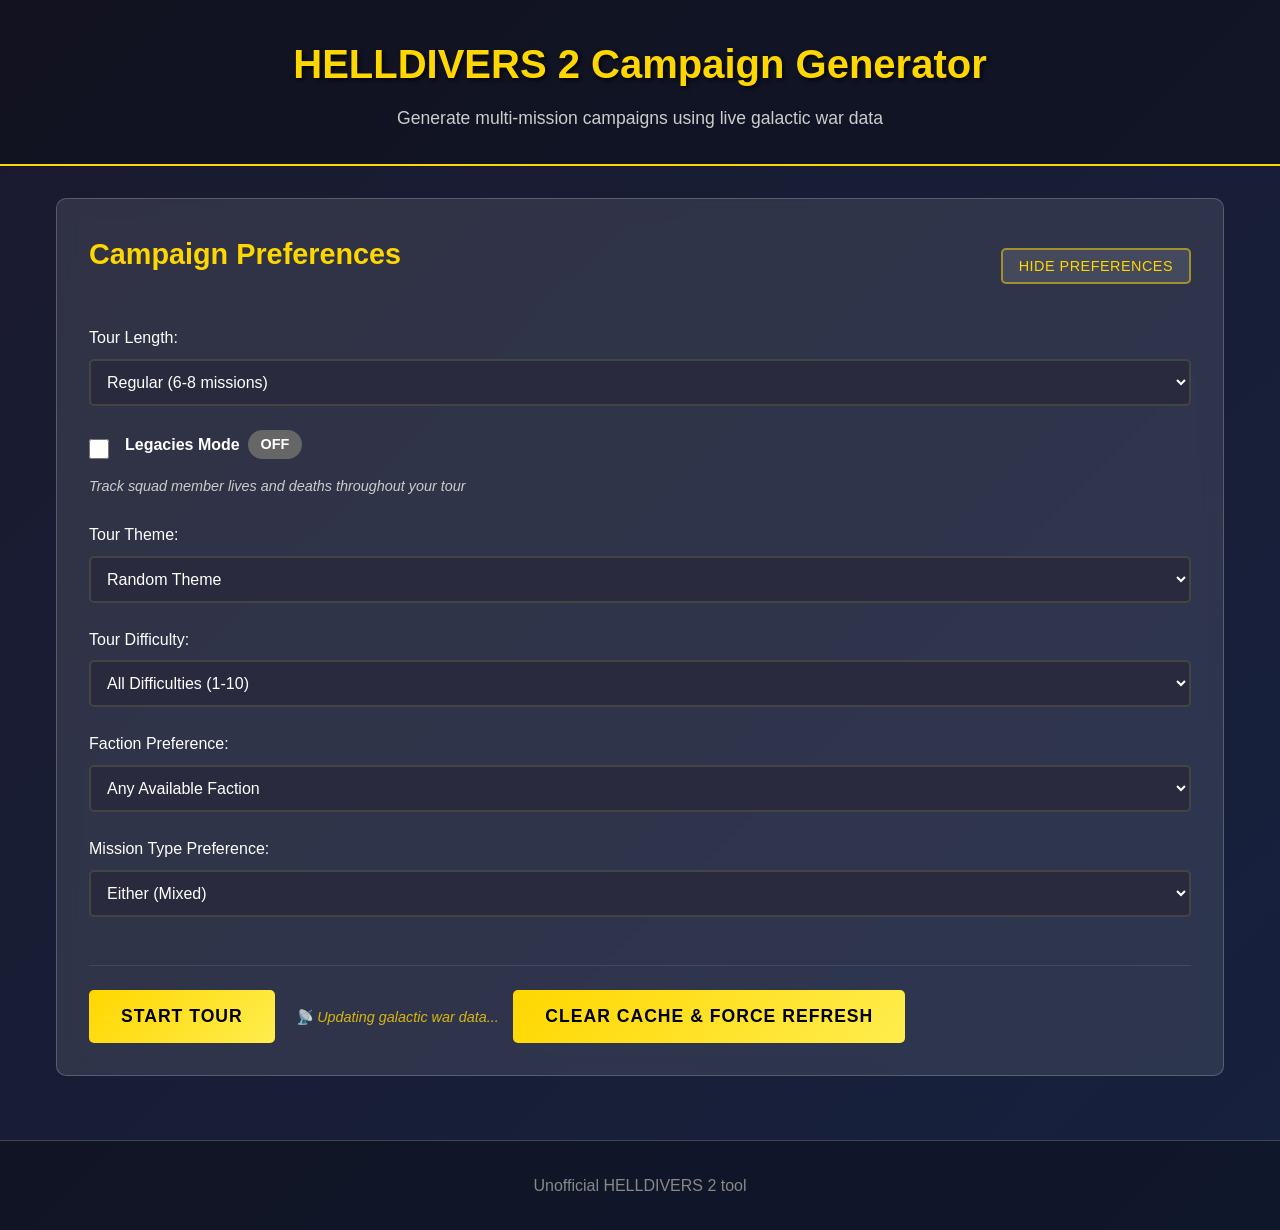
==== index.html @ 513ab427 "chardeath" ====
<!DOCTYPE html>
<html lang="en">
<head>
    <meta charset="UTF-8">
    <meta name="viewport" content="width=device-width, initial-scale=1.0">
    <title>HELLDIVERS 2 Campaign Generator</title>
    <link rel="stylesheet" href="css/styles.css">
</head>
<body>
    <header>
        <h1>HELLDIVERS 2 Campaign Generator</h1>
        <p>Generate multi-mission campaigns using live galactic war data</p>
    </header>

    <main>
        <section class="generator-controls">
            <div class="preferences-header">
                <h2>Campaign Preferences</h2>
                <button id="toggle-preferences" class="toggle-btn" aria-expanded="true">Hide Preferences</button>
            </div>
            
            <div id="preferences-content" class="preferences-content">
            
            <!-- Tour of War Mode - Always Enabled (Hidden) -->
            <div class="preference-group tour-mode-group" style="display: none;">
                <div class="tour-mode-toggle">
                    <input type="checkbox" id="tour-mode-checkbox" checked>
                    <label for="tour-mode-checkbox">
                        <span class="tour-mode-label">Tour of War Mode</span>
                        <span class="tour-mode-status" id="tour-mode-status">ON</span>
                    </label>
                    <button id="tour-mode-activate" class="tour-activate-btn">Activate Tour</button>
                </div>
                <p class="tour-mode-description">Experience guided mission-by-mission progression with briefings</p>
            </div>

            <div class="preference-group" id="campaign-length-group" style="display: none;">
                <label for="campaign-length">Campaign Length:</label>
                <select id="campaign-length">
                    <option value="random">Random (3-7 missions)</option>
                    <option value="1">Single Mission</option>
                    <option value="2">Duo (2 missions)</option>
                    <option value="3">Operation (3 missions)</option>
                    <option value="4">Extended Operation (4 missions)</option>
                    <option value="5">Campaign (5 missions)</option>
                    <option value="6">Major Campaign (6 missions)</option>
                    <option value="7">Epic Campaign (7 missions)</option>
                    <option value="8">Extended Campaign (8 missions)</option>
                    <option value="9">Marathon Campaign (9 missions)</option>
                    <option value="10">Legendary Campaign (10 missions)</option>
                    <option value="custom">Custom Length</option>
                </select>
            </div>

            <!-- Tour Length Selection -->
            <div class="preference-group" id="tour-length-group">
                <label for="tour-length">Tour Length:</label>
                <select id="tour-length">
                    <option value="quick">Quick (2-3 missions)</option>
                    <option value="short">Short (4-5 missions)</option>
                    <option value="regular" selected>Regular (6-8 missions)</option>
                    <option value="long">Long (8-10 missions)</option>
                    <option value="legendary">Legendary (10-12 missions)</option>
                    <option value="custom">Custom Length</option>
                </select>
            </div>

            <div class="preference-group" id="custom-tour-length-group" style="display: none;">
                <label for="custom-tour-length-input">Custom Tour Length (1-50 missions):</label>
                <input type="number" id="custom-tour-length-input" min="1" max="50" value="6">
            </div>

            <!-- Legacies Mode Toggle -->
            <div class="preference-group" id="legacies-mode-group">
                <div class="legacies-mode-toggle">
                    <input type="checkbox" id="legacies-mode-checkbox">
                    <label for="legacies-mode-checkbox">
                        <span class="legacies-mode-label">Legacies Mode</span>
                        <span class="legacies-mode-status" id="legacies-mode-status">OFF</span>
                    </label>
                </div>
                <p class="legacies-mode-description">Track squad member lives and deaths throughout your tour</p>
                
                <!-- Character Mode Toggle (only visible when Legacies Mode is enabled) -->
                <div class="character-mode-toggle" id="character-mode-toggle" style="display: none; margin-top: 15px;">
                    <input type="checkbox" id="character-mode-checkbox">
                    <label for="character-mode-checkbox">
                        <span class="character-mode-label">Character Mode</span>
                        <span class="character-mode-status" id="character-mode-status">OFF</span>
                    </label>
                    <p class="character-mode-description">Track a new character's legacy in this campaign each time they die</p>
                </div>
            </div>

            <!-- Tour Theme Selection -->
            <div class="preference-group" id="tour-theme-group">
                <label for="tour-theme">Tour Theme:</label>
                <select id="tour-theme">
                    <option value="random" selected>Random Theme</option>
                    <option value="single_planet">Single Planet Conquest</option>
                    <option value="sector_campaign">Sector Campaign</option>
                    <option value="faction_focused">Faction Focus</option>
                    <option value="mission_type_themed">Mission Type Focus</option>
                    <option value="biome_specific">Environmental Focus</option>
                    <option value="biome_group_themed">Biome Group Focus</option>
                    <option value="liberation_defense">War Front Operations</option>
                </select>
            </div>

            <!-- Tour Difficulty Selection -->
            <div class="preference-group" id="tour-difficulty-group">
                <label for="tour-difficulty">Tour Difficulty:</label>
                <select id="tour-difficulty">
                    <option value="all" selected>All Difficulties (1-10)</option>
                    <option value="easy">Easy (1-4)</option>
                    <option value="medium">Medium (3-6)</option>
                    <option value="hard">Hard (6-10)</option>
                    <option value="random">Random Setting</option>
                </select>
            </div>

            <!-- Faction Preference Selection -->
            <div class="preference-group" id="tour-faction-preference-group">
                <label for="tour-faction-preference">Faction Preference:</label>
                <select id="tour-faction-preference">
                    <option value="any" selected>Any Available Faction</option>
                    <option value="Terminids">Terminids Only</option>
                    <option value="Automatons">Automatons Only</option>
                    <option value="Illuminate">Illuminate Only</option>
                </select>
            </div>

            <!-- Mission Type Preference Selection -->
            <div class="preference-group" id="tour-mission-type-preference-group">
                <label for="tour-mission-type-preference">Mission Type Preference:</label>
                <select id="tour-mission-type-preference">
                    <option value="either" selected>Either (Mixed)</option>
                    <option value="liberation">Liberation Focus</option>
                    <option value="defense">Defense Focus</option>
                </select>
            </div>

            <!-- Legacies Mode Squad Names -->
            <div class="preference-group" id="squad-names-group" style="display: none;">
                <label>Squad Member Names (up to 4):</label>
                <div class="squad-names-inputs">
                    <input type="text" id="squad-member-1" placeholder="Squad Member 1" maxlength="30">
                    <input type="text" id="squad-member-2" placeholder="Squad Member 2" maxlength="30">
                    <input type="text" id="squad-member-3" placeholder="Squad Member 3" maxlength="30">
                    <input type="text" id="squad-member-4" placeholder="Squad Member 4" maxlength="30">
                </div>
            </div>

            <!-- Legacies Mode Lives Options -->
            <div class="preference-group" id="lives-options-group" style="display: none;">
                <label for="lives-mode">Lives Mode:</label>
                <select id="lives-mode">
                    <option value="default" selected>Default (2 lives per 3 missions)</option>
                    <option value="permadeath">Perma-death (1 life for entire tour)</option>
                    <option value="custom">Customizable</option>
                </select>
                <div class="lives-explanation" id="lives-explanation">
                    Each player can die once per three missions. Every 3 missions, lives replenish (but do not stack).
                </div>
            </div>

            <!-- Custom Lives Settings -->
            <div class="preference-group" id="custom-lives-group" style="display: none;">
                <label for="custom-lives-count">Lives per cycle:</label>
                <input type="number" id="custom-lives-count" min="1" max="10" value="2">
                <label for="custom-mission-cycle">Mission cycle length:</label>
                <input type="number" id="custom-mission-cycle" min="1" max="10" value="3">
                <div class="custom-lives-explanation">
                    Players get <span id="lives-display">2</span> lives every <span id="cycle-display">3</span> missions.
                </div>
            </div>

            <!-- Faction Selection (shown only when faction_focused theme is selected) -->
            <div class="preference-group" id="tour-faction-group" style="display: none;">
                <label for="tour-faction">Enemy Faction:</label>
                <select id="tour-faction">
                    <option value="random">Any Available Faction</option>
                    <option value="Terminids">Terminids</option>
                    <option value="Automatons">Automatons</option>
                    <option value="Illuminate">Illuminate</option>
                </select>
            </div>

            <!-- Planet Selection (shown only when single_planet theme is selected) -->
            <div class="preference-group" id="tour-planet-group" style="display: none;">
                <label for="tour-planet">Specific Planet:</label>
                <select id="tour-planet">
                    <option value="random">Random Available Planet</option>
                    <!-- Planet options will be populated dynamically -->
                </select>
            </div>

            <div class="preference-group" id="custom-length-group" style="display: none;">
                <label for="custom-length-input">Custom Length (1-50 missions):</label>
                <input type="number" id="custom-length-input" min="1" max="50" value="5">
            </div>

            <div class="preference-group" style="display: none;">
                <label for="faction-preference">Enemy Faction:</label>
                <select id="faction-preference">
                    <option value="random">Random</option>
                    <option value="mixed">Mixed Factions</option>
                    <option value="Terminids">Terminids Only</option>
                    <option value="Automatons">Automatons Only</option>
                    <option value="Illuminate">Illuminate Only</option>
                </select>
            </div>

            <div class="preference-group" style="display: none;">
                <label for="difficulty-preference">Difficulty Range:</label>
                <select id="difficulty-preference">
                    <option value="random">Any Difficulty</option>
                    <option value="1-3">Trivial to Challenging (1-3)</option>
                    <option value="4-6">Hard to Extreme (4-6)</option>
                    <option value="7-10">Suicide to Super Helldive (7-10)</option>
                    <option value="fixed">Same Difficulty All Missions</option>
                </select>
            </div>

            <div class="preference-group" style="display: none;">
                <label for="biome-preference">Planet Biomes:</label>
                <select id="biome-preference">
                    <option value="random">Any Biome</option>
                    <option value="varied">Varied Biomes</option>
                    <option value="desert">Desert Worlds</option>
                    <option value="forest">Forest Worlds</option>
                    <option value="ice">Ice Worlds</option>
                    <option value="swamp">Swamp Worlds</option>
                </select>
            </div>

            <div class="preference-group" style="display: none;">
                <label for="mission-type-preference">Mission Type:</label>
                <select id="mission-type-preference">
                    <option value="both">Both Liberation & Defense</option>
                    <option value="liberation">Liberation Only</option>
                    <option value="defense">Defense Only</option>
                </select>
            </div>

            <div class="preference-group" style="display: none;">
                <label for="target-type-preference">Target Type:</label>
                <select id="target-type-preference">
                    <option value="mixed">Planets & Cities</option>
                    <option value="planets">Planets Only</option>
                    <option value="cities">Cities Only</option>
                </select>
            </div>
            </div>

            <div class="campaign-actions">
                <button id="generate-campaign" class="generate-btn" style="display: none;">Generate Campaign</button>
                <button id="start-tour" class="generate-btn">Start Tour</button>
                <div id="background-loading-indicator" class="background-loading-indicator" style="display: none;">
                    <small>📡 Updating galactic war data...</small>
                </div>
                <button id="regenerate-campaign" class="regenerate-btn" style="display: none;">Regenerate Campaign</button>
                <button id="clear-cache" class="retry-btn" onclick="apiService.clearCache()" style="margin-left: 10px;">Clear Cache & Force Refresh</button>
            </div>
        </section>

        <section class="campaign-display" id="campaign-display" style="display: none;">
            <div class="campaign-header">
                <h2 id="campaign-name">Operation: [Campaign Name]</h2>
                <p id="campaign-main-goal">Main Goal: [Campaign objective]</p>
                <div id="campaign-backstory" class="backstory">
                    [Campaign backstory will appear here]
                </div>
            </div>

            <div class="missions-container" id="missions-container">
                <!-- Missions will be dynamically generated here -->
            </div>

            <div class="campaign-footer">
                <p class="small-text">Campaign generated using live HELLDIVERS 2 galactic war data</p>
                <p class="small-text">Planet availability subject to change based on current war status</p>
            </div>
        </section>

        <!-- Tour of War Display -->
        <section class="tour-display" id="tour-display" style="display: none;">
            <!-- Democracy Officer Briefing -->
            <div class="democracy-briefing" id="democracy-briefing" style="display: none;">
                <div class="briefing-header">
                    <h3>Briefing</h3>
                </div>
                <div class="briefing-content" id="briefing-content">
                    [Briefing content will appear here]
                </div>
                <div class="briefing-actions">
                    <button id="acknowledge-briefing" class="generate-btn">Acknowledged, Sir!</button>
                </div>
            </div>

            <!-- Current Mission Display -->
            <div class="current-mission-display" id="current-mission-display">
                <div class="tour-progress">
                    <div class="tour-info">
                        <h2 id="tour-name">Tour of War: [Tour Name]</h2>
                        <div class="progress-indicator">
                            Mission <span id="current-mission-number">1</span> of <span id="total-missions">6</span>
                        </div>
                    </div>
                </div>

                <div class="current-mission-container" id="current-mission-container">
                    <!-- Current mission will be displayed here -->
                </div>

                <div class="tour-actions">
                    <button id="mission-complete" class="progress-btn" style="display: none;">Mission Complete - Progress Tour</button>
                    <button id="mission-failed" class="fail-btn" style="display: none;">Mission Failed</button>
                    <button id="abandon-tour" class="retry-btn">Abandon Tour</button>
                </div>
            </div>

            <!-- Tour Completion Screen -->
            <div class="tour-completion" id="tour-completion" style="display: none;">
                <div class="completion-header">
                    <h2>Tour of War Complete!</h2>
                    <h3 id="completed-tour-name">[Tour Name]</h3>
                </div>
                <div class="completion-content">
                    <p class="completion-message">Your Tour of War is complete, Helldiver. Through multiple campaigns and countless sacrifices, you have proven that Democracy's defenders are truly unstoppable.</p>
                    <div class="completion-stats" id="completion-stats">
                        <!-- Tour stats will be displayed here -->
                    </div>
                    <div class="completion-message-final">
                        <p><strong>Your victories across multiple worlds have demonstrated the true power of Managed Democracy. Each battlefield you conquered brought Freedom to those who had forgotten its meaning.</strong></p>
                        <p><em>"The Ministry of Truth records your achievements for future generations. You have shown that when Democracy calls, her children answer with unwavering resolve."</em></p>
                    </div>
                </div>
                <div class="completion-actions">
                    <button id="start-new-tour" class="generate-btn">Start New Tour</button>
                    <button id="return-to-campaigns" class="retry-btn">Return to Campaign Generator</button>
                </div>
            </div>

            <!-- Tour Failure Screen -->
            <div class="tour-failure" id="tour-failure" style="display: none;">
                <div class="failure-header">
                    <h2>Tour of War Failed</h2>
                    <h3 id="failed-tour-name">[Tour Name]</h3>
                </div>
                <div class="failure-content">
                    <p class="failure-message">Your Tour of War has ended in defeat, Helldiver. The forces of tyranny have prevailed this day, but Democracy's cause endures beyond any single campaign.</p>
                    <div class="failure-stats" id="failure-stats">
                        <!-- Tour failure stats will be displayed here -->
                    </div>
                    <div class="failure-message-final">
                        <p><strong>This setback does not diminish your service to Super Earth. Every battle teaches us something about the nature of our enemies and the price of Freedom.</strong></p>
                        <p><em>"Return to training, Helldiver. Study this defeat, learn from it, and when you are ready, Democracy will call upon you again. The war for Liberty is measured not in days, but in generations."</em></p>
                    </div>
                </div>
                <div class="failure-actions">
                    <button id="retry-tour" class="generate-btn">Retry Tour</button>
                    <button id="return-to-campaigns-failed" class="retry-btn">Return to Campaign Generator</button>
                </div>
            </div>

            <!-- Death Tracking Dialog -->
            <div class="death-tracking-dialog" id="death-tracking-dialog" style="display: none;">
                <div class="dialog-header">
                    <h3>Mission Report: Casualties</h3>
                </div>
                <div class="dialog-content">
                    <p>How many times did each squad member die during this mission?</p>
                    <div class="casualty-checkboxes" id="casualty-checkboxes">
                        <!-- Squad member death counters will be dynamically generated -->
                    </div>
                </div>
                <div class="dialog-actions">
                    <button id="confirm-casualties" class="generate-btn">Confirm</button>
                    <button id="no-casualties" class="retry-btn">No Casualties</button>
                </div>
            </div>

            <!-- Mission Re-roll Confirmation Dialog -->
            <div class="mission-reroll-dialog" id="mission-reroll-dialog" style="display: none;">
                <div class="dialog-header">
                    <h3>Mission Re-roll</h3>
                </div>
                <div class="dialog-content">
                    <p>Use the Mission Re-Roll if the generated mission is not available on the generated planet map for the displayed difficulty.</p>
                </div>
                <div class="dialog-actions">
                    <button id="confirm-reroll" class="generate-btn" onclick="app.handleConfirmReroll()">OK</button>
                    <button id="cancel-reroll" class="retry-btn" onclick="app.handleCancelReroll()">Cancel</button>
                </div>
            </div>

            <!-- Death Note Dialog -->
            <div class="modal-overlay" id="death-note-modal" style="display: none;">
                <div class="modal-dialog death-note-dialog">
                    <div class="dialog-header">
                        <h3>Helldiver KIA - Death Note</h3>
                    </div>
                    <div class="dialog-content">
                        <p><strong id="death-note-player-name">[Player Name]</strong> has been marked as KIA.</p>
                        <p>Add a note about their death:</p>
                        <textarea id="death-note-input" placeholder="Cause of Death?" maxlength="500" rows="4"></textarea>
                        <div class="death-note-character-count">
                            <span id="death-note-count">0</span>/500 characters
                        </div>
                    </div>
                    <div class="dialog-actions">
                        <button id="death-note-ok" class="generate-btn">OK</button>
                    </div>
                </div>
            </div>

            <!-- Character Replacement Dialog (Character Mode) -->
            <div class="modal-overlay" id="character-replacement-modal" style="display: none;">
                <div class="modal-dialog character-replacement-dialog">
                    <div class="dialog-header">
                        <h3>Character KIA - New Character</h3>
                    </div>
                    <div class="dialog-content">
                        <p id="character-replacement-message">[Character replacement message will be generated dynamically]</p>
                        
                        <div class="death-note-section">
                            <p>Add a note about their final moments:</p>
                            <textarea id="character-replacement-death-note" placeholder="Cause of death or final moments..." maxlength="500" rows="3"></textarea>
                            <div class="character-death-note-count">
                                <span id="character-replacement-death-count">0</span>/500 characters
                            </div>
                        </div>
                        
                        <!-- Additional Characters Section (shown when multiple characters died) -->
                        <div class="additional-characters-section" id="additional-characters-section" style="display: none;">
                            <p>Additional characters that were KIA this mission:</p>
                            <div id="additional-character-inputs">
                                <!-- Additional character name inputs will be dynamically generated -->
                            </div>
                        </div>
                        
                        <div class="new-character-section">
                            <p>Enter your new character's name:</p>
                            <input type="text" id="character-replacement-input" placeholder="New character name" maxlength="30">
                            <div class="character-replacement-note">
                                <p>Your new character will start with full lives.</p>
                            </div>
                        </div>
                    </div>
                    <div class="dialog-actions">
                        <button id="character-replacement-ok" class="generate-btn">Continue with New Character</button>
                    </div>
                </div>
            </div>

            <!-- Legacies Completion Screen -->
            <div class="legacies-completion" id="legacies-completion" style="display: none;">
                <div class="completion-header">
                    <h2>Tour of War Complete!</h2>
                    <h3 id="legacies-completed-tour-name">[Tour Name]</h3>
                </div>
                <div class="completion-content">
                    <p class="completion-message">Your Tour of War is complete, Helldiver. Through multiple campaigns and countless sacrifices, you have proven that Democracy's defenders are truly unstoppable.</p>
                    
                    <div class="completion-stats" id="legacies-completion-stats">
                        <!-- Tour stats will be displayed here -->
                    </div>

                    <div class="survivors-section">
                        <h4>Surviving Helldivers</h4>
                        <div class="survivors-list" id="survivors-list">
                            <!-- Living squad members will be listed here -->
                        </div>
                    </div>

                    <div class="kia-section" id="kia-section" style="display: none;">
                        <h4>Helldivers KIA - Replaced by Reinforcements</h4>
                        <div class="kia-list" id="kia-list">
                            <!-- Dead squad members will be listed here -->
                        </div>
                    </div>
                    
                    <div class="completion-message-final">
                        <p><strong>Your victories across multiple worlds have demonstrated the true power of Managed Democracy. Each battlefield you conquered brought Freedom to those who had forgotten its meaning.</strong></p>
                        <p><em>"The Ministry of Truth records your achievements for future generations. You have shown that when Democracy calls, her children answer with unwavering resolve."</em></p>
                    </div>
                </div>
                <div class="completion-actions">
                    <button id="start-new-legacies-tour" class="generate-btn">Start New Tour</button>
                    <button id="return-to-campaigns-legacies" class="retry-btn">Return to Campaign Generator</button>
                </div>
            </div>
        </section>

        <section class="loading" id="loading" style="display: none;">
            <div class="loading-spinner"></div>
            <p>Fetching live galactic war data...</p>
        </section>

        <section class="error" id="error" style="display: none;">
            <h3>Error</h3>
            <p id="error-message">Failed to generate campaign. Please try again.</p>
            <button id="retry-btn" class="retry-btn">Retry</button>
        </section>
    </main>

    <footer>
        <p>Unofficial HELLDIVERS 2 tool</p>
    </footer>

    <script src="data/mission-types.js"></script>
    <script src="data/city-mappings.js"></script>
    <!-- Uncomment when you've filled in real mission data -->
    <!-- <script src="data/real-mission-types-template.js"></script> -->
    <script src="js/api-service.js"></script>
    <script src="js/mission-generator.js"></script>
    <script src="js/narrative-generator.js"></script>
    <script src="js/campaign-generator.js"></script>
    <script src="js/app.js"></script>
    <script>
        // Override methods to maintain always-on tour mode
        document.addEventListener('DOMContentLoaded', () => {
            // Force tour mode to be enabled from the start
            if (window.app) {
                // Set tour mode to true initially
                app.tourMode = true;
                
                // Override the handleReturnToCampaigns method to maintain always-on tour mode
                const originalReturnToCampaigns = app.handleReturnToCampaigns;
                app.handleReturnToCampaigns = function() {
                    this.currentTour = null;
                    // DO NOT disable tour mode - keep it always on
                    
                    // Keep tour mode checkbox checked and maintain state
                    const tourCheckbox = document.getElementById('tour-mode-checkbox');
                    if (tourCheckbox) {
                        tourCheckbox.checked = true;
                    }
                    
                    // Hide tour display screens
                    document.getElementById('tour-display').style.display = 'none';
                    document.getElementById('democracy-briefing').style.display = 'none';
                    document.getElementById('tour-completion').style.display = 'none';
                    document.getElementById('tour-failure').style.display = 'none';
                    
                    // Show campaign display if it was visible
                    const campaignDisplay = document.getElementById('campaign-display');
                    if (campaignDisplay && campaignDisplay.style.display === 'block') {
                        campaignDisplay.style.display = 'block';
                    }
                };
                
                // Override handleTourModeToggle to prevent disabling
                const originalTourModeToggle = app.handleTourModeToggle;
                app.handleTourModeToggle = function(event) {
                    // Force the checkbox to stay checked
                    event.target.checked = true;
                    this.tourMode = true;
                    
                    // Call original function but ensure tour mode stays on
                    originalTourModeToggle.call(this, event);
                    
                    // Force tour mode back to true after original function
                    this.tourMode = true;
                };
            }
        });
    </script>
</body>
</html>
---- css/styles.css ----
* {
    margin: 0;
    padding: 0;
    box-sizing: border-box;
}

body {
    font-family: 'Segoe UI', Tahoma, Geneva, Verdana, sans-serif;
    background: linear-gradient(135deg, #1a1a2e, #16213e);
    color: #ffffff;
    min-height: 100vh;
    line-height: 1.6;
}

header {
    text-align: center;
    padding: 2rem 1rem;
    background: rgba(0, 0, 0, 0.3);
    border-bottom: 2px solid #ffd700;
}

header h1 {
    font-size: 2.5rem;
    color: #ffd700;
    text-shadow: 2px 2px 4px rgba(0, 0, 0, 0.8);
    margin-bottom: 0.5rem;
}

header p {
    color: #cccccc;
    font-size: 1.1rem;
}

main {
    max-width: 1200px;
    margin: 0 auto;
    padding: 2rem 1rem;
}

.generator-controls {
    background: rgba(255, 255, 255, 0.1);
    border-radius: 10px;
    padding: 2rem;
    margin-bottom: 2rem;
    backdrop-filter: blur(10px);
    border: 1px solid rgba(255, 255, 255, 0.2);
}

.generator-controls h2 {
    color: #ffd700;
    margin-bottom: 1.5rem;
    font-size: 1.8rem;
}

.preference-group {
    margin-bottom: 1.5rem;
}

.preference-group label {
    display: block;
    margin-bottom: 0.5rem;
    color: #ffffff;
    font-weight: 500;
}

.preference-group select, .preference-group input {
    width: 100%;
    padding: 0.75rem;
    border: 2px solid #444;
    border-radius: 5px;
    background: #2a2a3e;
    color: #ffffff;
    font-size: 1rem;
    transition: border-color 0.3s ease;
}

.preference-group select:focus, .preference-group input:focus {
    outline: none;
    border-color: #ffd700;
}

.generate-btn, .regenerate-btn, .retry-btn {
    background: linear-gradient(135deg, #ffd700, #ffed4e);
    color: #000;
    border: none;
    padding: 1rem 2rem;
    font-size: 1.1rem;
    font-weight: bold;
    border-radius: 5px;
    cursor: pointer;
    transition: all 0.3s ease;
    text-transform: uppercase;
    letter-spacing: 1px;
}

.generate-btn:hover, .regenerate-btn:hover, .retry-btn:hover {
    background: linear-gradient(135deg, #ffed4e, #ffd700);
    transform: translateY(-2px);
    box-shadow: 0 4px 8px rgba(255, 215, 0, 0.3);
}

.campaign-display {
    background: rgba(255, 255, 255, 0.05);
    border-radius: 10px;
    padding: 2rem;
    border: 1px solid rgba(255, 255, 255, 0.1);
}

.campaign-header {
    text-align: center;
    margin-bottom: 2rem;
    padding-bottom: 1.5rem;
    border-bottom: 2px solid rgba(255, 215, 0, 0.3);
}

.campaign-header h2 {
    color: #ffd700;
    font-size: 2.2rem;
    margin-bottom: 1rem;
    text-shadow: 2px 2px 4px rgba(0, 0, 0, 0.8);
}

.campaign-header p {
    color: #cccccc;
    font-size: 1.2rem;
    margin-bottom: 1rem;
}

.backstory {
    background: rgba(0, 0, 0, 0.3);
    padding: 1.5rem;
    border-radius: 8px;
    border-left: 4px solid #ffd700;
    font-style: italic;
    line-height: 1.8;
}

.missions-container {
    display: grid;
    gap: 1.5rem;
    margin-bottom: 2rem;
}

.mission-card {
    background: rgba(255, 255, 255, 0.08);
    border-radius: 8px;
    padding: 1.5rem;
    border: 1px solid rgba(255, 255, 255, 0.1);
    transition: transform 0.3s ease;
}

.mission-card:hover {
    transform: translateY(-2px);
    border-color: rgba(255, 215, 0, 0.5);
}

.mission-header {
    display: flex;
    justify-content: space-between;
    align-items: center;
    margin-bottom: 1rem;
}

.mission-number {
    background: #ffd700;
    color: #000;
    width: 40px;
    height: 40px;
    border-radius: 50%;
    display: flex;
    align-items: center;
    justify-content: center;
    font-weight: bold;
    font-size: 1.2rem;
}

.mission-title {
    flex: 1;
    margin-left: 1rem;
}

.mission-title h3 {
    color: #ffd700;
    font-size: 1.4rem;
    margin-bottom: 0.25rem;
}

.mission-title p {
    color: #cccccc;
    font-size: 0.9rem;
}

.mission-difficulty {
    background: rgba(255, 0, 0, 0.2);
    border: 1px solid #ff4444;
    padding: 0.5rem 1rem;
    border-radius: 20px;
    color: #ff6666;
    font-weight: bold;
    font-size: 0.9rem;
}

.mission-details {
    display: grid;
    grid-template-columns: repeat(auto-fit, minmax(200px, 1fr));
    gap: 1rem;
    margin-bottom: 1rem;
}

.detail-item {
    background: rgba(0, 0, 0, 0.3);
    padding: 0.75rem;
    border-radius: 5px;
    border-left: 3px solid #ffd700;
}

.detail-label {
    color: #ffd700;
    font-size: 0.9rem;
    font-weight: bold;
    margin-bottom: 0.25rem;
    text-transform: uppercase;
}

.detail-value {
    color: #ffffff;
    font-size: 1rem;
}

.mission-objectives {
    background: rgba(0, 0, 0, 0.2);
    padding: 1rem;
    border-radius: 5px;
    border: 1px solid rgba(255, 215, 0, 0.3);
}

.mission-objectives h4 {
    color: #ffd700;
    margin-bottom: 0.5rem;
    font-size: 1.1rem;
}

.mission-objectives ul {
    list-style: none;
    padding-left: 0;
}

.mission-objectives li {
    color: #cccccc;
    margin-bottom: 0.25rem;
    padding-left: 1rem;
    position: relative;
}

.mission-objectives li:before {
    content: "→";
    color: #ffd700;
    position: absolute;
    left: 0;
}

.mission-modifier {
    background: rgba(255, 165, 0, 0.15);
    border: 1px solid rgba(255, 165, 0, 0.4);
    border-radius: 5px;
    padding: 0.75rem;
    margin-top: 0.5rem;
    color: #ffffff;
}

.mission-modifier strong {
    color: #ffa500;
}

.campaign-footer {
    text-align: center;
    padding-top: 1.5rem;
    border-top: 1px solid rgba(255, 255, 255, 0.2);
}

.small-text {
    color: #888;
    font-size: 0.85rem;
    margin-bottom: 0.25rem;
}

.loading, .error {
    text-align: center;
    padding: 3rem 2rem;
    background: rgba(255, 255, 255, 0.1);
    border-radius: 10px;
    backdrop-filter: blur(10px);
}

.loading-spinner {
    width: 50px;
    height: 50px;
    border: 4px solid rgba(255, 215, 0, 0.3);
    border-top: 4px solid #ffd700;
    border-radius: 50%;
    animation: spin 1s linear infinite;
    margin: 0 auto 1rem;
}

@keyframes spin {
    0% { transform: rotate(0deg); }
    100% { transform: rotate(360deg); }
}

.error h3 {
    color: #ff4444;
    margin-bottom: 1rem;
}

.error p {
    color: #cccccc;
    margin-bottom: 1.5rem;
}

footer {
    text-align: center;
    padding: 2rem 1rem;
    background: rgba(0, 0, 0, 0.3);
    border-top: 1px solid rgba(255, 255, 255, 0.2);
    color: #888;
}

@media (max-width: 768px) {
    /* Header improvements */
    header {
        padding: 1.5rem 1rem;
    }
    
    header h1 {
        font-size: 2rem;
        margin-bottom: 0.75rem;
    }
    
    header p {
        font-size: 1rem;
    }
    
    /* Main container with better mobile spacing */
    main {
        padding: 1.5rem 1rem;
    }
    
    /* Generator controls with better mobile padding */
    .generator-controls, .campaign-display, .tour-display {
        padding: 1.5rem;
        margin-bottom: 1.5rem;
    }
    
    /* Preference groups with better mobile spacing */
    .preference-group {
        margin-bottom: 2rem;
    }
    
    .preference-group label {
        margin-bottom: 0.75rem;
        font-size: 1rem;
    }
    
    /* Form elements with mobile-friendly sizing */
    .preference-group select, .preference-group input {
        padding: 1rem;
        font-size: 1rem;
        min-height: 48px; /* Touch-friendly target size */
    }
    
    /* Button improvements for mobile */
    .generate-btn, .regenerate-btn, .retry-btn, .progress-btn, .fail-btn {
        padding: 1rem 1.5rem;
        font-size: 1rem;
        min-height: 48px;
        width: 100%;
        margin-bottom: 0.75rem;
    }
    
    .toggle-btn {
        padding: 0.75rem 1rem;
        font-size: 0.9rem;
        min-height: 44px;
    }
    
    /* Campaign actions layout */
    .campaign-actions {
        margin-top: 2rem;
        padding-top: 2rem;
    }
    
    /* Tour actions mobile layout */
    .tour-actions {
        flex-direction: column;
        gap: 0.75rem;
        margin-top: 2rem;
    }
    
    .completion-actions, .failure-actions {
        flex-direction: column;
        gap: 0.75rem;
        margin-top: 2rem;
    }
    
    /* Mission card improvements */
    .mission-card {
        padding: 1.5rem;
        margin-bottom: 1.5rem;
    }
    
    .mission-header {
        flex-direction: column;
        text-align: center;
        gap: 1.25rem;
    }
    
    .mission-title {
        margin-left: 0;
    }
    
    .mission-title h3 {
        font-size: 1.3rem;
        margin-bottom: 0.5rem;
    }
    
    .mission-details {
        grid-template-columns: 1fr;
        gap: 1.25rem;
    }
    
    .detail-item {
        padding: 1rem;
    }
    
    .mission-objectives {
        padding: 1.25rem;
        margin-top: 1rem;
    }
    
    /* Squad names input grid for mobile */
    .squad-names-inputs {
        grid-template-columns: 1fr;
        gap: 0.75rem;
    }
    
    .squad-names-inputs input {
        padding: 0.75rem;
        font-size: 1rem;
        min-height: 48px;
    }
    
    /* Dialog improvements for mobile */
    .death-tracking-dialog {
        padding: 1.5rem;
        width: 95%;
        max-width: none;
    }
    
    .dialog-actions {
        flex-direction: column;
        gap: 0.75rem;
    }
    
    .dialog-actions button {
        width: 100%;
        min-height: 48px;
    }
    
    /* Casualty checkboxes mobile layout */
    .casualty-checkbox, .casualty-counter {
        padding: 0.75rem;
        margin-bottom: 0.5rem;
    }
    
    .casualty-checkbox input[type="checkbox"] {
        width: 20px;
        height: 20px;
    }
    
    /* Death counter mobile adjustments */
    .death-counter-btn {
        width: 28px;
        height: 28px;
        font-size: 14px;
    }
    
    .death-counter-input {
        width: 50px;
        height: 28px;
        font-size: 12px;
    }
    
    /* Completion screens mobile improvements */
    .tour-completion, .tour-failure, .legacies-completion {
        padding: 2rem 1.5rem;
    }
    
    .completion-header h2, .failure-header h2 {
        font-size: 2rem;
        margin-bottom: 1rem;
    }
    
    .completion-header h3, .failure-header h3 {
        font-size: 1.5rem;
        margin-bottom: 1.5rem;
    }
    
    /* Briefing improvements */
    .democracy-briefing {
        padding: 1.5rem;
    }
    
    .briefing-content {
        padding: 1.25rem;
        font-size: 1rem;
        line-height: 1.7;
    }
    
    /* Tour progress mobile layout */
    .tour-progress {
        flex-direction: column;
        gap: 1rem;
        text-align: center;
        margin-bottom: 1.5rem;
    }
    
    .tour-info h2 {
        font-size: 1.8rem;
        margin-bottom: 0.5rem;
    }
    
    .progress-indicator {
        font-size: 1.1rem;
    }
}

/* Additional improvements for smaller mobile screens */
@media (max-width: 480px) {
    /* Even more generous spacing for small phones */
    .generator-controls, .campaign-display, .tour-display {
        padding: 1rem;
    }
    
    main {
        padding: 1rem 0.75rem;
    }
    
    header {
        padding: 1rem 0.75rem;
    }
    
    header h1 {
        font-size: 1.75rem;
    }
    
    /* Smaller buttons for very small screens but still touch-friendly */
    .generate-btn, .regenerate-btn, .retry-btn, .progress-btn, .fail-btn {
        padding: 0.875rem 1.25rem;
        font-size: 0.95rem;
    }
    
    /* Mission cards more compact */
    .mission-card {
        padding: 1.25rem;
    }
    
    .mission-objectives {
        padding: 1rem;
    }
    
    /* Dialog adjustments */
    .death-tracking-dialog {
        padding: 1.25rem;
        width: 97%;
    }
}

/* Tablet landscape and larger mobile improvements */
@media (min-width: 769px) and (max-width: 1024px) {
    /* Tablet-specific optimizations */
    .generator-controls, .campaign-display, .tour-display {
        padding: 2rem;
    }
    
    .mission-details {
        grid-template-columns: repeat(2, 1fr);
        gap: 1.5rem;
    }
    
    .squad-names-inputs {
        grid-template-columns: repeat(2, 1fr);
        gap: 1rem;
    }
    
    /* Action buttons can be side by side on tablets */
    .tour-actions, .completion-actions, .failure-actions {
        flex-direction: row;
        flex-wrap: wrap;
        gap: 1rem;
    }
    
    .tour-actions button, .completion-actions button, .failure-actions button {
        flex: 1;
        min-width: 200px;
        width: auto;
    }
}

/* Defense and Liberation badges */
.defense-badge {
    background: linear-gradient(135deg, #1565c0, #0d47a1);
    color: white;
    padding: 0.25rem 0.75rem;
    border-radius: 15px;
    font-size: 0.8rem;
    font-weight: bold;
    text-transform: uppercase;
    display: inline-block;
    margin-left: 0.5rem;
    border: 1px solid #1976d2;
    box-shadow: 0 2px 4px rgba(0, 0, 0, 0.3);
}

.liberation-badge {
    background: linear-gradient(135deg, #d32f2f, #b71c1c);
    color: white;
    padding: 0.25rem 0.75rem;
    border-radius: 15px;
    font-size: 0.8rem;
    font-weight: bold;
    text-transform: uppercase;
    display: inline-block;
    margin-left: 0.5rem;
    border: 1px solid #f44336;
    box-shadow: 0 2px 4px rgba(0, 0, 0, 0.3);
}

/* Preferences toggle functionality */
.preferences-header {
    display: flex;
    justify-content: space-between;
    align-items: center;
    margin-bottom: 1.5rem;
}

.toggle-btn {
    background: rgba(255, 255, 255, 0.1);
    border: 2px solid rgba(255, 215, 0, 0.5);
    color: #ffd700;
    padding: 0.5rem 1rem;
    border-radius: 5px;
    cursor: pointer;
    font-size: 0.9rem;
    font-weight: 500;
    transition: all 0.3s ease;
    text-transform: uppercase;
    letter-spacing: 0.5px;
}

.toggle-btn:hover {
    background: rgba(255, 215, 0, 0.1);
    border-color: #ffd700;
    transform: translateY(-1px);
}

.preferences-content {
    transition: all 0.3s ease;
    overflow: hidden;
}

.preferences-content.collapsed {
    max-height: 0;
    opacity: 0;
    margin-bottom: 0;
}

.campaign-actions {
    margin-top: 1.5rem;
    padding-top: 1.5rem;
    border-top: 1px solid rgba(255, 255, 255, 0.1);
}

.background-loading-indicator {
    display: inline-block;
    margin-left: 1rem;
    color: #ffd700;
    font-style: italic;
    opacity: 0.8;
}

.background-loading-indicator small {
    font-size: 0.9rem;
}

/* Tour of War Mode Styles */
.tour-mode-group {
    border: 2px solid #ffd700;
    border-radius: 8px;
    padding: 1rem;
    margin-bottom: 1rem;
    background: rgba(255, 215, 0, 0.1);
}

.tour-mode-toggle {
    display: flex;
    align-items: center;
    gap: 1rem;
    margin-bottom: 0.5rem;
}

.tour-mode-toggle input[type="checkbox"] {
    width: 20px;
    height: 20px;
    accent-color: #ffd700;
}

.tour-mode-toggle label {
    display: flex;
    align-items: center;
    gap: 0.5rem;
    cursor: pointer;
    font-weight: bold;
}

.tour-mode-status {
    padding: 0.2rem 0.8rem;
    border-radius: 20px;
    font-size: 0.9rem;
    font-weight: bold;
    background: #666;
    color: white;
    transition: all 0.3s ease;
}

.tour-mode-status.active {
    background: #4CAF50;
    color: white;
}

.tour-activate-btn {
    background: #ff6b35;
    color: white;
    border: none;
    padding: 0.5rem 1rem;
    border-radius: 5px;
    cursor: pointer;
    font-weight: bold;
    transition: all 0.3s ease;
}

.tour-activate-btn:hover {
    background: #e55530;
}

.tour-mode-description {
    color: #cccccc;
    font-size: 0.9rem;
    font-style: italic;
    margin-top: 0.5rem;
}

/* Legacies Mode Styles */
.legacies-mode-toggle {
    display: flex;
    align-items: center;
    gap: 1rem;
    margin-bottom: 0.5rem;
}

.legacies-mode-toggle input[type="checkbox"] {
    width: 20px;
    height: 20px;
    accent-color: #ff6b6b;
}

.legacies-mode-toggle label {
    display: flex;
    align-items: center;
    gap: 0.5rem;
    cursor: pointer;
    font-weight: bold;
}

.legacies-mode-status {
    padding: 0.2rem 0.8rem;
    border-radius: 20px;
    font-size: 0.9rem;
    font-weight: bold;
    background: #666;
    color: white;
}

.legacies-mode-status.active {
    background: #ff6b6b;
    color: white;
}

.legacies-mode-description {
    color: #cccccc;
    font-size: 0.9rem;
    font-style: italic;
    margin-top: 0.5rem;
}

/* Character Mode Styles */
.character-mode-toggle {
    display: flex;
    align-items: center;
    gap: 1rem;
    margin-bottom: 0.5rem;
}

.character-mode-toggle input[type="checkbox"] {
    width: 20px;
    height: 20px;
    accent-color: #4CAF50;
}

.character-mode-toggle label {
    display: flex;
    align-items: center;
    gap: 0.5rem;
    cursor: pointer;
    font-weight: bold;
}

.character-mode-status {
    padding: 0.2rem 0.8rem;
    border-radius: 20px;
    font-size: 0.9rem;
    font-weight: bold;
    background: #666;
    color: white;
}

.character-mode-status.active {
    background: #4CAF50;
    color: white;
}

.character-mode-description {
    color: #cccccc;
    font-size: 0.9rem;
    font-style: italic;
    margin-top: 0.5rem;
}

.squad-names-inputs {
    display: grid;
    grid-template-columns: 1fr 1fr;
    gap: 0.5rem;
    margin-top: 0.5rem;
}

.squad-names-inputs input {
    padding: 0.5rem;
    border: 2px solid #444;
    border-radius: 5px;
    background: rgba(0, 0, 0, 0.3);
    color: #ffffff;
    font-size: 0.9rem;
}

.squad-names-inputs input:focus {
    outline: none;
    border-color: #ff6b6b;
    background: rgba(255, 107, 107, 0.1);
}

.lives-explanation, .custom-lives-explanation {
    color: #cccccc;
    font-size: 0.9rem;
    font-style: italic;
    margin-top: 0.5rem;
    padding: 0.5rem;
    background: rgba(0, 0, 0, 0.2);
    border-radius: 5px;
    border-left: 3px solid #ff6b6b;
}

.custom-lives-explanation span {
    color: #ff6b6b;
    font-weight: bold;
}

/* Death Tracking Dialog */
.death-tracking-dialog {
    position: fixed;
    top: 50%;
    left: 50%;
    transform: translate(-50%, -50%);
    background: linear-gradient(135deg, #1a1a2e, #16213e);
    border: 2px solid #ff6b6b;
    border-radius: 10px;
    padding: 2rem;
    max-width: 500px;
    width: 90%;
    z-index: 1000;
    box-shadow: 0 10px 30px rgba(0, 0, 0, 0.8);
}

.death-tracking-dialog::before,
.mission-reroll-dialog::before {
    content: '';
    position: fixed;
    top: 0;
    left: 0;
    right: 0;
    bottom: 0;
    background: rgba(0, 0, 0, 0.7);
    z-index: -1;
}

.mission-reroll-dialog {
    position: fixed;
    top: 50%;
    left: 50%;
    transform: translate(-50%, -50%);
    background: linear-gradient(135deg, #1a1a2e, #16213e);
    border: 2px solid #ffd700;
    border-radius: 10px;
    padding: 2rem;
    max-width: 500px;
    width: 90%;
    z-index: 1000;
    box-shadow: 0 10px 30px rgba(0, 0, 0, 0.8);
}

/* Death Note Modal */
.modal-overlay {
    position: fixed;
    top: 0;
    left: 0;
    right: 0;
    bottom: 0;
    background: rgba(0, 0, 0, 0.8);
    display: flex;
    align-items: center;
    justify-content: center;
    z-index: 1000;
}

.modal-dialog {
    background: linear-gradient(135deg, #1a1a2e, #16213e);
    border: 2px solid #ff6b6b;
    border-radius: 10px;
    padding: 2rem;
    max-width: 500px;
    width: 90%;
    box-shadow: 0 10px 30px rgba(0, 0, 0, 0.8);
}

.death-note-dialog .dialog-header h3 {
    color: #ff6b6b;
    text-align: center;
    margin-bottom: 1rem;
    font-size: 1.5rem;
}

.death-note-dialog .dialog-content p {
    text-align: center;
    margin-bottom: 1rem;
    color: #cccccc;
}

.death-note-dialog textarea {
    width: 100%;
    min-height: 100px;
    padding: 0.75rem;
    border: 1px solid #444;
    border-radius: 5px;
    background: rgba(255, 255, 255, 0.1);
    color: #ffffff;
    font-family: inherit;
    font-size: 0.9rem;
    resize: vertical;
    margin-bottom: 0.5rem;
}

.death-note-dialog textarea:focus {
    outline: none;
    border-color: #ff6b6b;
}

.death-note-character-count {
    text-align: right;
    font-size: 0.8rem;
    color: #888;
    margin-bottom: 1.5rem;
}

.death-note-dialog .dialog-actions {
    display: flex;
    justify-content: center;
}

/* Character Replacement Dialog Styles */
.character-replacement-dialog .dialog-header h3 {
    color: #4CAF50;
    text-align: center;
    margin-bottom: 1rem;
    font-size: 1.5rem;
}

.character-replacement-dialog .dialog-content p {
    text-align: center;
    margin-bottom: 1rem;
    color: #cccccc;
}

.character-replacement-dialog input {
    width: 100%;
    padding: 0.75rem;
    border: 1px solid #4CAF50;
    border-radius: 5px;
    background: rgba(255, 255, 255, 0.1);
    color: #ffffff;
    font-family: inherit;
    font-size: 1rem;
    margin-bottom: 1rem;
    text-align: center;
}

.character-replacement-dialog input:focus {
    outline: none;
    border-color: #66BB6A;
    box-shadow: 0 0 5px rgba(76, 175, 80, 0.3);
}

.character-replacement-note {
    background: rgba(76, 175, 80, 0.1);
    border: 1px solid rgba(76, 175, 80, 0.3);
    border-radius: 5px;
    padding: 0.75rem;
    margin-bottom: 1rem;
}

.character-replacement-note p {
    margin: 0;
    font-style: italic;
    color: #4CAF50;
    font-size: 0.9rem;
}

.character-replacement-dialog .dialog-actions {
    display: flex;
    justify-content: center;
}

/* Additional Characters Section */
.additional-characters-section {
    background: rgba(255, 152, 0, 0.1);
    border: 1px solid rgba(255, 152, 0, 0.3);
    border-radius: 5px;
    padding: 1rem;
    margin: 1rem 0;
}

.additional-character-input-group {
    background: rgba(255, 255, 255, 0.05);
    border-radius: 3px;
    padding: 0.5rem;
    margin-bottom: 0.5rem;
}

.note-toggle-btn {
    background: rgba(33, 150, 243, 0.2);
    border: 1px solid #2196f3;
    color: #64b5f6;
    padding: 2px 8px;
    border-radius: 3px;
    cursor: pointer;
    font-size: 12px;
    transition: all 0.3s ease;
}

.note-toggle-btn:hover {
    background: rgba(33, 150, 243, 0.3);
    color: #ffffff;
}

/* Character Replacement Dialog Sections */
.death-note-section {
    background: rgba(255, 107, 107, 0.1);
    border: 1px solid rgba(255, 107, 107, 0.3);
    border-radius: 5px;
    padding: 1rem;
    margin-bottom: 1.5rem;
}

.death-note-section p {
    margin-bottom: 0.5rem !important;
    color: #ff6b6b !important;
    font-weight: bold;
}

.death-note-section textarea {
    width: 100%;
    min-height: 80px;
    padding: 0.75rem;
    border: 1px solid #ff6b6b;
    border-radius: 5px;
    background: rgba(255, 255, 255, 0.1);
    color: #ffffff;
    font-family: inherit;
    font-size: 0.9rem;
    resize: vertical;
    margin-bottom: 0.5rem;
}

.death-note-section textarea:focus {
    outline: none;
    border-color: #ff8a8a;
    box-shadow: 0 0 5px rgba(255, 107, 107, 0.3);
}

.character-death-note-count {
    text-align: right;
    font-size: 0.8rem;
    color: #888;
}

.new-character-section {
    background: rgba(76, 175, 80, 0.1);
    border: 1px solid rgba(76, 175, 80, 0.3);
    border-radius: 5px;
    padding: 1rem;
}

.new-character-section p {
    margin-bottom: 0.5rem !important;
    color: #4CAF50 !important;
    font-weight: bold;
}

.mission-actions {
    display: flex;
    justify-content: center;
    padding: 1rem 0;
    border-top: 1px solid rgba(255, 255, 255, 0.1);
    margin-top: 1rem;
}

.reroll-mission-btn {
    background: linear-gradient(135deg, #e67e22, #d35400);
    color: white;
    border: none;
    padding: 0.7rem 1.5rem;
    border-radius: 5px;
    cursor: pointer;
    font-size: 0.9rem;
    font-weight: 600;
    transition: all 0.3s ease;
    text-transform: uppercase;
    letter-spacing: 1px;
}

.reroll-mission-btn:hover {
    background: linear-gradient(135deg, #d35400, #c0392b);
    transform: translateY(-2px);
    box-shadow: 0 4px 12px rgba(211, 84, 0, 0.4);
}

.dialog-header h3 {
    color: #ff6b6b;
    text-align: center;
    margin-bottom: 1rem;
    font-size: 1.5rem;
}

.dialog-content p {
    text-align: center;
    margin-bottom: 1.5rem;
    color: #cccccc;
}

.casualty-checkboxes {
    display: flex;
    flex-direction: column;
    gap: 0.8rem;
    margin-bottom: 1.5rem;
}

.casualty-checkbox, .casualty-counter {
    display: flex;
    flex-direction: column;
    gap: 0.8rem;
    padding: 0.8rem;
    background: rgba(255, 255, 255, 0.05);
    border-radius: 5px;
    border: 1px solid rgba(255, 255, 255, 0.1);
}

.casualty-checkbox input[type="checkbox"] {
    width: 18px;
    height: 18px;
    accent-color: #ff6b6b;
}

.casualty-checkbox label {
    color: #ffffff;
    cursor: pointer;
    flex: 1;
}

/* Death Counter Styles */
.casualty-label {
    color: #ffffff;
    font-weight: 500;
    margin-bottom: 0.5rem;
}

.death-counter-container {
    display: flex;
    align-items: center;
    gap: 0.5rem;
    justify-content: center;
}

.death-counter-btn {
    background: #ff6b6b;
    color: white;
    border: none;
    border-radius: 50%;
    width: 32px;
    height: 32px;
    font-size: 16px;
    font-weight: bold;
    cursor: pointer;
    display: flex;
    align-items: center;
    justify-content: center;
    transition: background-color 0.2s;
}

.death-counter-btn:hover {
    background: #ff5252;
}

.death-counter-btn:active {
    transform: scale(0.95);
}

.death-counter-input {
    width: 60px;
    height: 32px;
    text-align: center;
    border: 1px solid #444;
    border-radius: 4px;
    background: rgba(255, 255, 255, 0.1);
    color: #ffffff;
    font-size: 14px;
    font-weight: bold;
}

.death-counter-input:focus {
    outline: none;
    border-color: #ff6b6b;
}

.deaths-label {
    color: #cccccc;
    font-size: 0.9rem;
    text-align: center;
    margin-top: 0.25rem;
}

.dialog-actions {
    display: flex;
    gap: 1rem;
    justify-content: center;
}

/* Legacies Completion Screen */
.legacies-completion {
    text-align: center;
    padding: 2rem;
}

.survivors-section, .kia-section {
    margin: 2rem 0;
}

.survivors-section h4, .kia-section h4 {
    color: #ffd700;
    margin-bottom: 1rem;
    font-size: 1.3rem;
}

.survivors-list, .kia-list {
    display: flex;
    flex-direction: column;
    gap: 0.5rem;
    max-width: 400px;
    margin: 0 auto;
}

.survivor-entry {
    background: rgba(76, 175, 80, 0.2);
    border: 1px solid #4CAF50;
    padding: 0.8rem;
    border-radius: 5px;
    border-left: 4px solid #4CAF50;
}

.kia-entry {
    background: rgba(244, 67, 54, 0.2);
    border: 1px solid #f44336;
    padding: 0.8rem;
    border-radius: 5px;
    border-left: 4px solid #f44336;
    text-align: left;
}

.kia-name {
    font-weight: bold;
    margin-bottom: 0.5rem;
    color: #ff6b6b;
}

.kia-details {
    font-size: 0.9rem;
    color: #cccccc;
    line-height: 1.4;
    margin-top: 0.5rem;
    padding-top: 0.5rem;
    border-top: 1px solid rgba(244, 67, 54, 0.3);
}

.kia-multiple-deaths {
    border-left: 6px solid #ff4444;
    background: rgba(244, 67, 54, 0.25);
}

.kia-mission-header {
    font-weight: bold;
    color: #ffcccc;
    margin-bottom: 0.5rem;
    font-size: 1rem;
}

.multiple-characters-list {
    margin-top: 0.5rem;
    padding-left: 0.5rem;
}

.character-death-entry {
    margin-bottom: 0.3rem;
    padding-left: 0.5rem;
}

.character-death-entry strong {
    color: #ff8888;
}

.no-survivors {
    background: rgba(156, 39, 176, 0.2);
    border: 1px solid #9c27b0;
    padding: 0.8rem;
    border-radius: 5px;
    border-left: 4px solid #9c27b0;
    font-style: italic;
    color: #cccccc;
}

/* Tour Display Styles */
.tour-display {
    background: rgba(255, 255, 255, 0.1);
    border-radius: 10px;
    padding: 2rem;
    margin-bottom: 2rem;
    backdrop-filter: blur(10px);
    border: 1px solid rgba(255, 255, 255, 0.2);
}

.democracy-briefing {
    background: rgba(255, 215, 0, 0.15);
    border: 2px solid #ffd700;
    border-radius: 10px;
    padding: 2rem;
    margin-bottom: 2rem;
    text-align: center;
}

.briefing-header h3 {
    color: #ffd700;
    font-size: 1.8rem;
    margin-bottom: 1rem;
}

.briefing-content {
    font-size: 1.1rem;
    line-height: 1.8;
    margin-bottom: 2rem;
    background: rgba(0, 0, 0, 0.3);
    padding: 1.5rem;
    border-radius: 8px;
    border-left: 4px solid #ffd700;
}

.briefing-actions {
    margin-top: 1.5rem;
}

.tour-progress {
    display: flex;
    justify-content: space-between;
    align-items: center;
    margin-bottom: 2rem;
    padding-bottom: 1rem;
    border-bottom: 2px solid #ffd700;
}

.tour-info h2 {
    color: #ffd700;
    margin-bottom: 0.5rem;
}

.progress-indicator {
    font-size: 1.2rem;
    font-weight: bold;
    color: #cccccc;
}

.tour-actions {
    margin-top: 2rem;
    text-align: center;
    display: flex;
    gap: 1rem;
    justify-content: center;
}

.progress-btn {
    background: #4CAF50;
    color: white;
    border: none;
    padding: 1rem 2rem;
    border-radius: 8px;
    cursor: pointer;
    font-weight: bold;
    font-size: 1.1rem;
    transition: all 0.3s ease;
}

.progress-btn:hover {
    background: #45a049;
    transform: translateY(-2px);
}

.fail-btn {
    background: #f44336;
    color: white;
    border: none;
    padding: 1rem 2rem;
    border-radius: 8px;
    cursor: pointer;
    font-weight: bold;
    font-size: 1.1rem;
    transition: all 0.3s ease;
}

.fail-btn:hover {
    background: #da190b;
    transform: translateY(-2px);
}

.tour-completion {
    text-align: center;
    background: rgba(76, 175, 80, 0.2);
    border: 2px solid #4CAF50;
    border-radius: 10px;
    padding: 3rem;
}

.tour-failure {
    text-align: center;
    background: rgba(244, 67, 54, 0.2);
    border: 2px solid #f44336;
    border-radius: 10px;
    padding: 3rem;
}

.completion-header h2, .failure-header h2 {
    font-size: 2.5rem;
    margin-bottom: 1rem;
}

.completion-header h2 {
    color: #4CAF50;
}

.failure-header h2 {
    color: #f44336;
}

.completion-header h3, .failure-header h3 {
    color: #ffd700;
    font-size: 1.8rem;
    margin-bottom: 2rem;
}

.completion-content, .failure-content {
    margin-bottom: 2rem;
}

.completion-message, .failure-message {
    font-size: 1.2rem;
    margin-bottom: 2rem;
    line-height: 1.8;
}

.completion-stats, .failure-stats {
    background: rgba(0, 0, 0, 0.3);
    padding: 1.5rem;
    border-radius: 8px;
    margin: 2rem 0;
}

.completion-stats {
    border-left: 4px solid #4CAF50;
}

.failure-stats {
    border-left: 4px solid #f44336;
}

.completion-message-final, .failure-message-final {
    margin-top: 2rem;
}

.completion-message-final p, .failure-message-final p {
    margin-bottom: 1rem;
}

.completion-actions, .failure-actions {
    display: flex;
    gap: 1rem;
    justify-content: center;
    margin-top: 2rem;
}

/* Mission status indicators for tour mode */
.mission-status {
    display: inline-block;
    padding: 0.3rem 0.8rem;
    border-radius: 15px;
    font-size: 0.9rem;
    font-weight: bold;
    margin-left: 1rem;
}

.mission-status.current {
    background: #ff6b35;
    color: white;
}

.mission-status.completed {
    background: #4CAF50;
    color: white;
}

.mission-status.failed {
    background: #f44336;
    color: white;
}
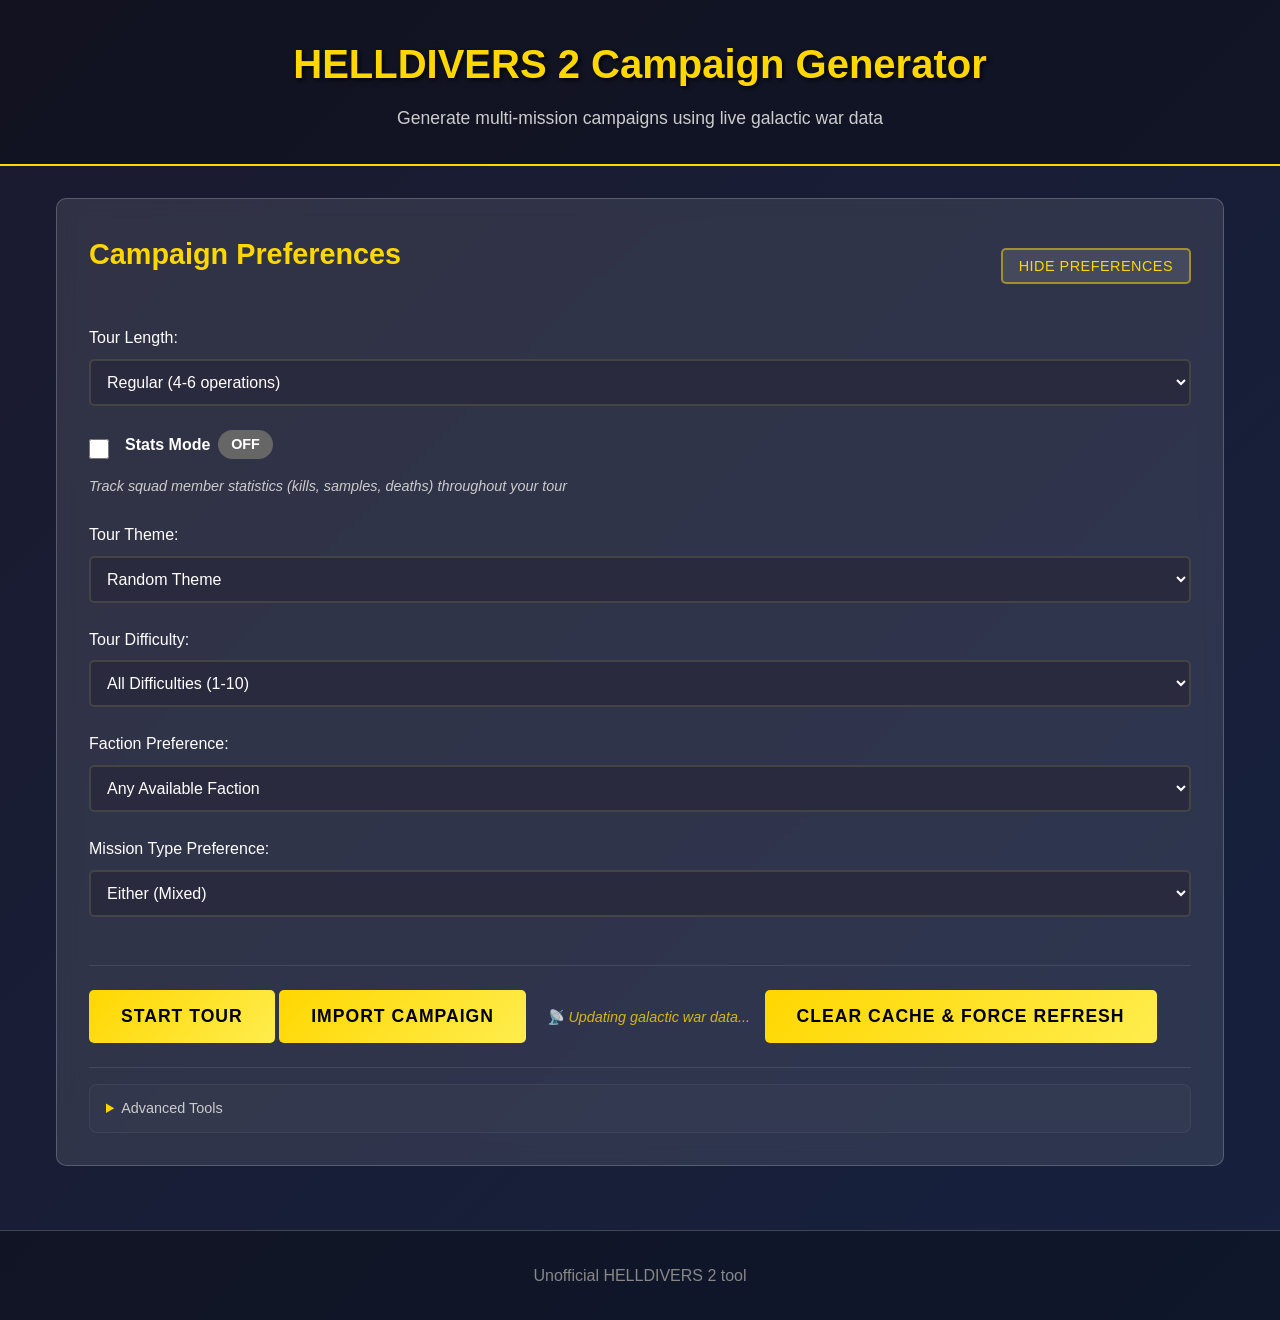
==== commit 0b6f39e4: "v2" ====
--- a/index.html
+++ b/index.html
@@ -37,17 +37,19 @@
             <div class="preference-group" id="campaign-length-group" style="display: none;">
                 <label for="campaign-length">Campaign Length:</label>
                 <select id="campaign-length">
-                    <option value="random">Random (3-7 missions)</option>
-                    <option value="1">Single Mission</option>
-                    <option value="2">Duo (2 missions)</option>
-                    <option value="3">Operation (3 missions)</option>
-                    <option value="4">Extended Operation (4 missions)</option>
-                    <option value="5">Campaign (5 missions)</option>
-                    <option value="6">Major Campaign (6 missions)</option>
-                    <option value="7">Epic Campaign (7 missions)</option>
-                    <option value="8">Extended Campaign (8 missions)</option>
-                    <option value="9">Marathon Campaign (9 missions)</option>
-                    <option value="10">Legendary Campaign (10 missions)</option>
+                    <option value="random">Random (2-6 operations)</option>
+                    <option value="1">Quick (1 operation)</option>
+                    <option value="2">Short (2 operations)</option>
+                    <option value="3">Short (3 operations)</option>
+                    <option value="4">Regular (4 operations)</option>
+                    <option value="5">Regular (5 operations)</option>
+                    <option value="6">Regular (6 operations)</option>
+                    <option value="7">Long (7 operations)</option>
+                    <option value="8">Long (8 operations)</option>
+                    <option value="9">Long (9 operations)</option>
+                    <option value="10">Legendary (10 operations)</option>
+                    <option value="11">Legendary (11 operations)</option>
+                    <option value="12">Legendary (12 operations)</option>
                     <option value="custom">Custom Length</option>
                 </select>
             </div>
@@ -56,40 +58,31 @@
             <div class="preference-group" id="tour-length-group">
                 <label for="tour-length">Tour Length:</label>
                 <select id="tour-length">
-                    <option value="quick">Quick (2-3 missions)</option>
-                    <option value="short">Short (4-5 missions)</option>
-                    <option value="regular" selected>Regular (6-8 missions)</option>
-                    <option value="long">Long (8-10 missions)</option>
-                    <option value="legendary">Legendary (10-12 missions)</option>
+                    <option value="quick">Quick (1 operation)</option>
+                    <option value="short">Short (2-3 operations)</option>
+                    <option value="regular" selected>Regular (4-6 operations)</option>
+                    <option value="long">Long (7-9 operations)</option>
+                    <option value="legendary">Legendary (10-12 operations)</option>
                     <option value="custom">Custom Length</option>
                 </select>
             </div>
 
             <div class="preference-group" id="custom-tour-length-group" style="display: none;">
-                <label for="custom-tour-length-input">Custom Tour Length (1-50 missions):</label>
+                <label for="custom-tour-length-input">Custom Tour Length (1-50 operations):</label>
                 <input type="number" id="custom-tour-length-input" min="1" max="50" value="6">
             </div>
 
-            <!-- Legacies Mode Toggle -->
-            <div class="preference-group" id="legacies-mode-group">
-                <div class="legacies-mode-toggle">
-                    <input type="checkbox" id="legacies-mode-checkbox">
-                    <label for="legacies-mode-checkbox">
-                        <span class="legacies-mode-label">Legacies Mode</span>
-                        <span class="legacies-mode-status" id="legacies-mode-status">OFF</span>
+            <!-- Stats Mode Toggle -->
+            <div class="preference-group" id="stats-mode-group">
+                <div class="stats-mode-toggle">
+                    <input type="checkbox" id="stats-mode-checkbox">
+                    <label for="stats-mode-checkbox">
+                        <span class="stats-mode-label">Stats Mode</span>
+                        <span class="stats-mode-status" id="stats-mode-status">OFF</span>
                     </label>
                 </div>
-                <p class="legacies-mode-description">Track squad member lives and deaths throughout your tour</p>
+                <p class="stats-mode-description">Track squad member statistics (kills, samples, deaths) throughout your tour</p>
                 
-                <!-- Character Mode Toggle (only visible when Legacies Mode is enabled) -->
-                <div class="character-mode-toggle" id="character-mode-toggle" style="display: none; margin-top: 15px;">
-                    <input type="checkbox" id="character-mode-checkbox">
-                    <label for="character-mode-checkbox">
-                        <span class="character-mode-label">Character Mode</span>
-                        <span class="character-mode-status" id="character-mode-status">OFF</span>
-                    </label>
-                    <p class="character-mode-description">Track a new character's legacy in this campaign each time they die</p>
-                </div>
             </div>
 
             <!-- Tour Theme Selection -->
@@ -97,6 +90,7 @@
                 <label for="tour-theme">Tour Theme:</label>
                 <select id="tour-theme">
                     <option value="random" selected>Random Theme</option>
+                    <option value="major_order">Major Order (Current Objectives)</option>
                     <option value="single_planet">Single Planet Conquest</option>
                     <option value="sector_campaign">Sector Campaign</option>
                     <option value="faction_focused">Faction Focus</option>
@@ -105,6 +99,15 @@
                     <option value="biome_group_themed">Biome Group Focus</option>
                     <option value="liberation_defense">War Front Operations</option>
                 </select>
+            </div>
+
+            <!-- Major Order Info (shown only when major_order theme is selected) -->
+            <div class="preference-group" id="major-order-info-group" style="display: none;">
+                <div class="major-order-info">
+                    <h4 id="major-order-title">Loading Major Order...</h4>
+                    <p id="major-order-briefing" class="major-order-briefing"></p>
+                    <p id="major-order-status" class="major-order-status"></p>
+                </div>
             </div>
 
             <!-- Tour Difficulty Selection -->
@@ -140,7 +143,7 @@
                 </select>
             </div>
 
-            <!-- Legacies Mode Squad Names -->
+            <!-- Stats Mode Squad Names -->
             <div class="preference-group" id="squad-names-group" style="display: none;">
                 <label>Squad Member Names (up to 4):</label>
                 <div class="squad-names-inputs">
@@ -151,29 +154,6 @@
                 </div>
             </div>
 
-            <!-- Legacies Mode Lives Options -->
-            <div class="preference-group" id="lives-options-group" style="display: none;">
-                <label for="lives-mode">Lives Mode:</label>
-                <select id="lives-mode">
-                    <option value="default" selected>Default (2 lives per 3 missions)</option>
-                    <option value="permadeath">Perma-death (1 life for entire tour)</option>
-                    <option value="custom">Customizable</option>
-                </select>
-                <div class="lives-explanation" id="lives-explanation">
-                    Each player can die once per three missions. Every 3 missions, lives replenish (but do not stack).
-                </div>
-            </div>
-
-            <!-- Custom Lives Settings -->
-            <div class="preference-group" id="custom-lives-group" style="display: none;">
-                <label for="custom-lives-count">Lives per cycle:</label>
-                <input type="number" id="custom-lives-count" min="1" max="10" value="2">
-                <label for="custom-mission-cycle">Mission cycle length:</label>
-                <input type="number" id="custom-mission-cycle" min="1" max="10" value="3">
-                <div class="custom-lives-explanation">
-                    Players get <span id="lives-display">2</span> lives every <span id="cycle-display">3</span> missions.
-                </div>
-            </div>
 
             <!-- Faction Selection (shown only when faction_focused theme is selected) -->
             <div class="preference-group" id="tour-faction-group" style="display: none;">
@@ -196,7 +176,7 @@
             </div>
 
             <div class="preference-group" id="custom-length-group" style="display: none;">
-                <label for="custom-length-input">Custom Length (1-50 missions):</label>
+                <label for="custom-length-input">Custom Length (1-50 operations):</label>
                 <input type="number" id="custom-length-input" min="1" max="50" value="5">
             </div>
 
@@ -256,11 +236,23 @@
             <div class="campaign-actions">
                 <button id="generate-campaign" class="generate-btn" style="display: none;">Generate Campaign</button>
                 <button id="start-tour" class="generate-btn">Start Tour</button>
+                <button id="import-campaign-main" class="retry-btn">Import Campaign</button>
+                <input type="file" id="import-campaign-main-file" accept=".json" style="display: none;">
                 <div id="background-loading-indicator" class="background-loading-indicator" style="display: none;">
                     <small>📡 Updating galactic war data...</small>
                 </div>
                 <button id="regenerate-campaign" class="regenerate-btn" style="display: none;">Regenerate Campaign</button>
                 <button id="clear-cache" class="retry-btn" onclick="apiService.clearCache()" style="margin-left: 10px;">Clear Cache & Force Refresh</button>
+            </div>
+
+            <div class="utilities-section">
+                <details class="utilities-details">
+                    <summary class="utilities-summary">Advanced Tools</summary>
+                    <div class="utilities-content">
+                        <button id="campaign-builder" class="utility-btn">Campaign Builder</button>
+                        <small class="utility-description">Create custom campaigns with per-operation control</small>
+                    </div>
+                </details>
             </div>
         </section>
 
@@ -304,7 +296,7 @@
                     <div class="tour-info">
                         <h2 id="tour-name">Tour of War: [Tour Name]</h2>
                         <div class="progress-indicator">
-                            Mission <span id="current-mission-number">1</span> of <span id="total-missions">6</span>
+                            Operation <span id="current-mission-number">1</span> of <span id="total-missions">6</span>
                         </div>
                     </div>
                 </div>
@@ -314,8 +306,14 @@
                 </div>
 
                 <div class="tour-actions">
-                    <button id="mission-complete" class="progress-btn" style="display: none;">Mission Complete - Progress Tour</button>
-                    <button id="mission-failed" class="fail-btn" style="display: none;">Mission Failed</button>
+                    <button id="mission-complete" class="progress-btn" style="display: none;">Operation Complete - Progress Tour</button>
+                    <button id="mission-failed" class="fail-btn" style="display: none;">Operation Failed</button>
+                    <div class="tour-management-buttons">
+                        <button id="export-tour" class="retry-btn">Export Tour</button>
+                        <button id="export-campaign-from-tour" class="retry-btn" style="display: none;">Export Campaign Structure</button>
+                        <button id="import-tour" class="retry-btn">Import Tour</button>
+                        <input type="file" id="import-tour-file" accept=".json" style="display: none;">
+                    </div>
                     <button id="abandon-tour" class="retry-btn">Abandon Tour</button>
                 </div>
             </div>
@@ -364,122 +362,40 @@
                 </div>
             </div>
 
-            <!-- Death Tracking Dialog -->
-            <div class="death-tracking-dialog" id="death-tracking-dialog" style="display: none;">
+            <!-- Stats Tracking Dialog -->
+            <div class="stats-tracking-dialog" id="stats-tracking-dialog" style="display: none;">
                 <div class="dialog-header">
-                    <h3>Mission Report: Casualties</h3>
+                    <h3>Operation Report: Statistics</h3>
                 </div>
                 <div class="dialog-content">
-                    <p>How many times did each squad member die during this mission?</p>
-                    <div class="casualty-checkboxes" id="casualty-checkboxes">
-                        <!-- Squad member death counters will be dynamically generated -->
+                    <p>Enter statistics for each squad member during this operation (leave blank to skip):</p>
+                    <div class="stats-inputs-container" id="stats-inputs-container">
+                        <!-- Stats inputs for each squad member and mission will be dynamically generated -->
                     </div>
                 </div>
                 <div class="dialog-actions">
-                    <button id="confirm-casualties" class="generate-btn">Confirm</button>
-                    <button id="no-casualties" class="retry-btn">No Casualties</button>
-                </div>
-            </div>
-
-            <!-- Mission Re-roll Confirmation Dialog -->
-            <div class="mission-reroll-dialog" id="mission-reroll-dialog" style="display: none;">
-                <div class="dialog-header">
-                    <h3>Mission Re-roll</h3>
-                </div>
-                <div class="dialog-content">
-                    <p>Use the Mission Re-Roll if the generated mission is not available on the generated planet map for the displayed difficulty.</p>
-                </div>
-                <div class="dialog-actions">
-                    <button id="confirm-reroll" class="generate-btn" onclick="app.handleConfirmReroll()">OK</button>
-                    <button id="cancel-reroll" class="retry-btn" onclick="app.handleCancelReroll()">Cancel</button>
-                </div>
-            </div>
-
-            <!-- Death Note Dialog -->
-            <div class="modal-overlay" id="death-note-modal" style="display: none;">
-                <div class="modal-dialog death-note-dialog">
-                    <div class="dialog-header">
-                        <h3>Helldiver KIA - Death Note</h3>
-                    </div>
-                    <div class="dialog-content">
-                        <p><strong id="death-note-player-name">[Player Name]</strong> has been marked as KIA.</p>
-                        <p>Add a note about their death:</p>
-                        <textarea id="death-note-input" placeholder="Cause of Death?" maxlength="500" rows="4"></textarea>
-                        <div class="death-note-character-count">
-                            <span id="death-note-count">0</span>/500 characters
-                        </div>
-                    </div>
-                    <div class="dialog-actions">
-                        <button id="death-note-ok" class="generate-btn">OK</button>
-                    </div>
-                </div>
-            </div>
-
-            <!-- Character Replacement Dialog (Character Mode) -->
-            <div class="modal-overlay" id="character-replacement-modal" style="display: none;">
-                <div class="modal-dialog character-replacement-dialog">
-                    <div class="dialog-header">
-                        <h3>Character KIA - New Character</h3>
-                    </div>
-                    <div class="dialog-content">
-                        <p id="character-replacement-message">[Character replacement message will be generated dynamically]</p>
-                        
-                        <div class="death-note-section">
-                            <p>Add a note about their final moments:</p>
-                            <textarea id="character-replacement-death-note" placeholder="Cause of death or final moments..." maxlength="500" rows="3"></textarea>
-                            <div class="character-death-note-count">
-                                <span id="character-replacement-death-count">0</span>/500 characters
-                            </div>
-                        </div>
-                        
-                        <!-- Additional Characters Section (shown when multiple characters died) -->
-                        <div class="additional-characters-section" id="additional-characters-section" style="display: none;">
-                            <p>Additional characters that were KIA this mission:</p>
-                            <div id="additional-character-inputs">
-                                <!-- Additional character name inputs will be dynamically generated -->
-                            </div>
-                        </div>
-                        
-                        <div class="new-character-section">
-                            <p>Enter your new character's name:</p>
-                            <input type="text" id="character-replacement-input" placeholder="New character name" maxlength="30">
-                            <div class="character-replacement-note">
-                                <p>Your new character will start with full lives.</p>
-                            </div>
-                        </div>
-                    </div>
-                    <div class="dialog-actions">
-                        <button id="character-replacement-ok" class="generate-btn">Continue with New Character</button>
-                    </div>
-                </div>
-            </div>
-
-            <!-- Legacies Completion Screen -->
-            <div class="legacies-completion" id="legacies-completion" style="display: none;">
+                    <button id="confirm-stats" class="generate-btn">Confirm</button>
+                    <button id="skip-stats" class="retry-btn">Skip Stats Entry</button>
+                </div>
+            </div>
+
+
+
+
+            <!-- Stats Completion Screen -->
+            <div class="stats-completion" id="stats-completion" style="display: none;">
                 <div class="completion-header">
                     <h2>Tour of War Complete!</h2>
-                    <h3 id="legacies-completed-tour-name">[Tour Name]</h3>
+                    <h3 id="stats-completed-tour-name">[Tour Name]</h3>
                 </div>
                 <div class="completion-content">
                     <p class="completion-message">Your Tour of War is complete, Helldiver. Through multiple campaigns and countless sacrifices, you have proven that Democracy's defenders are truly unstoppable.</p>
                     
-                    <div class="completion-stats" id="legacies-completion-stats">
+                    <div class="completion-stats" id="stats-completion-stats">
                         <!-- Tour stats will be displayed here -->
                     </div>
 
-                    <div class="survivors-section">
-                        <h4>Surviving Helldivers</h4>
-                        <div class="survivors-list" id="survivors-list">
-                            <!-- Living squad members will be listed here -->
-                        </div>
-                    </div>
-
-                    <div class="kia-section" id="kia-section" style="display: none;">
-                        <h4>Helldivers KIA - Replaced by Reinforcements</h4>
-                        <div class="kia-list" id="kia-list">
-                            <!-- Dead squad members will be listed here -->
-                        </div>
-                    </div>
+
                     
                     <div class="completion-message-final">
                         <p><strong>Your victories across multiple worlds have demonstrated the true power of Managed Democracy. Each battlefield you conquered brought Freedom to those who had forgotten its meaning.</strong></p>
@@ -487,11 +403,71 @@
                     </div>
                 </div>
                 <div class="completion-actions">
-                    <button id="start-new-legacies-tour" class="generate-btn">Start New Tour</button>
-                    <button id="return-to-campaigns-legacies" class="retry-btn">Return to Campaign Generator</button>
+                    <button id="start-new-stats-tour" class="generate-btn">Start New Tour</button>
+                    <button id="return-to-campaigns-stats" class="retry-btn">Return to Campaign Generator</button>
                 </div>
             </div>
         </section>
+
+        <!-- Campaign Builder Section -->
+        <section class="campaign-builder" id="campaign-builder-section" style="display: none;">
+            <div class="builder-header">
+                <h2>Campaign Builder</h2>
+                <p>Create custom campaigns with full control over each operation</p>
+                <button id="back-to-generator" class="retry-btn">← Back to Generator</button>
+            </div>
+
+            <div class="campaign-metadata">
+                <div class="metadata-group">
+                    <label for="campaign-name-input">Campaign Name:</label>
+                    <input type="text" id="campaign-name-input" placeholder="Enter campaign name..." maxlength="100">
+                </div>
+                <div class="metadata-group">
+                    <label for="campaign-description-input">Campaign Description:</label>
+                    <textarea id="campaign-description-input" placeholder="Describe your campaign..." rows="3" maxlength="500"></textarea>
+                </div>
+            </div>
+
+            <div class="operations-section">
+                <div class="operations-header">
+                    <h3>Operations</h3>
+                    <button id="add-operation-btn" class="generate-btn">+ Add Operation</button>
+                </div>
+                
+                <div id="operations-container" class="operations-container">
+                    <!-- Operations will be dynamically added here -->
+                </div>
+            </div>
+
+            <div class="builder-actions">
+                <button id="preview-campaign" class="retry-btn">Preview Campaign</button>
+                <button id="export-custom-campaign" class="generate-btn">Export Campaign</button>
+                <button id="import-custom-campaign" class="retry-btn">Import Campaign</button>
+                <input type="file" id="import-custom-file" accept=".json" style="display: none;">
+                <button id="reset-builder" class="retry-btn">Reset</button>
+            </div>
+
+            <div class="validation-status" id="builder-validation" style="display: none;">
+                <!-- Validation messages will appear here -->
+            </div>
+        </section>
+
+        <!-- Campaign Builder Preview Modal -->
+        <div class="builder-preview-modal" id="builder-preview-modal" style="display: none;">
+            <div class="modal-content">
+                <div class="modal-header">
+                    <h3>Campaign Preview</h3>
+                    <button id="close-preview" class="close-btn">×</button>
+                </div>
+                <div class="modal-body" id="preview-content">
+                    <!-- Preview content will be generated here -->
+                </div>
+                <div class="modal-actions">
+                    <button id="start-custom-tour" class="generate-btn">Start This Campaign</button>
+                    <button id="close-preview-2" class="retry-btn">Close Preview</button>
+                </div>
+            </div>
+        </div>
 
         <section class="loading" id="loading" style="display: none;">
             <div class="loading-spinner"></div>
@@ -517,6 +493,7 @@
     <script src="js/mission-generator.js"></script>
     <script src="js/narrative-generator.js"></script>
     <script src="js/campaign-generator.js"></script>
+    <script src="js/campaign-builder.js"></script>
     <script src="js/app.js"></script>
     <script>
         // Override methods to maintain always-on tour mode
--- a/css/styles.css
+++ b/css/styles.css
@@ -79,6 +79,35 @@
     border-color: #ffd700;
 }
 
+/* Major Order Info Styling */
+.major-order-info {
+    background: rgba(255, 215, 0, 0.1);
+    border: 2px solid #ffd700;
+    border-radius: 8px;
+    padding: 1rem;
+    margin-top: 0.5rem;
+}
+
+.major-order-info h4 {
+    color: #ffd700;
+    margin: 0 0 0.5rem 0;
+    font-size: 1.2rem;
+    text-transform: uppercase;
+}
+
+.major-order-briefing {
+    color: #e0e0e0;
+    line-height: 1.6;
+    margin-bottom: 0.5rem;
+    font-style: italic;
+}
+
+.major-order-status {
+    color: #b0b0b0;
+    font-size: 0.9rem;
+    margin: 0;
+}
+
 .generate-btn, .regenerate-btn, .retry-btn {
     background: linear-gradient(135deg, #ffd700, #ffed4e);
     color: #000;
@@ -97,6 +126,73 @@
     background: linear-gradient(135deg, #ffed4e, #ffd700);
     transform: translateY(-2px);
     box-shadow: 0 4px 8px rgba(255, 215, 0, 0.3);
+}
+
+/* Utilities Section */
+.utilities-section {
+    margin-top: 1.5rem;
+    padding-top: 1rem;
+    border-top: 1px solid rgba(255, 255, 255, 0.1);
+}
+
+.utilities-details {
+    background: rgba(255, 255, 255, 0.02);
+    border-radius: 8px;
+    border: 1px solid rgba(255, 255, 255, 0.05);
+}
+
+.utilities-summary {
+    padding: 0.75rem 1rem;
+    cursor: pointer;
+    font-size: 0.9rem;
+    color: #cccccc;
+    font-weight: 500;
+    user-select: none;
+    transition: background-color 0.3s ease;
+}
+
+.utilities-summary:hover {
+    background: rgba(255, 255, 255, 0.05);
+}
+
+.utilities-summary::marker {
+    color: #ffd700;
+}
+
+.utilities-content {
+    padding: 1rem;
+    border-top: 1px solid rgba(255, 255, 255, 0.05);
+    display: flex;
+    flex-direction: column;
+    gap: 0.5rem;
+}
+
+.utility-btn {
+    background: rgba(108, 117, 125, 0.2);
+    color: #ffffff;
+    border: 1px solid rgba(108, 117, 125, 0.3);
+    padding: 0.6rem 1.2rem;
+    border-radius: 6px;
+    font-size: 0.9rem;
+    font-weight: normal;
+    cursor: pointer;
+    transition: all 0.3s ease;
+    text-transform: none;
+    letter-spacing: normal;
+    align-self: flex-start;
+}
+
+.utility-btn:hover {
+    background: rgba(108, 117, 125, 0.3);
+    border-color: rgba(108, 117, 125, 0.5);
+    transform: translateY(-1px);
+}
+
+.utility-description {
+    color: #999;
+    font-size: 0.8rem;
+    font-style: italic;
+    margin-left: 0.25rem;
 }
 
 .campaign-display {
@@ -450,10 +546,11 @@
     }
     
     /* Dialog improvements for mobile */
-    .death-tracking-dialog {
+    .stats-tracking-dialog {
         padding: 1.5rem;
         width: 95%;
         max-width: none;
+        max-height: 90vh;
     }
     
     .dialog-actions {
@@ -491,7 +588,7 @@
     }
     
     /* Completion screens mobile improvements */
-    .tour-completion, .tour-failure, .legacies-completion {
+    .tour-completion, .tour-failure, .stats-completion {
         padding: 2rem 1.5rem;
     }
     
@@ -569,9 +666,24 @@
     }
     
     /* Dialog adjustments */
-    .death-tracking-dialog {
+    .stats-tracking-dialog {
         padding: 1.25rem;
         width: 97%;
+        max-height: 85vh;
+    }
+    
+    .missions-grid {
+        grid-template-columns: 1fr;
+        gap: 0.75rem;
+    }
+    
+    .stats-inputs-row {
+        gap: 0.25rem;
+    }
+    
+    .stat-input {
+        width: 50px;
+        font-size: 0.8rem;
     }
 }
 
@@ -759,21 +871,21 @@
     margin-top: 0.5rem;
 }
 
-/* Legacies Mode Styles */
-.legacies-mode-toggle {
+/* Stats Mode Styles */
+.stats-mode-toggle {
     display: flex;
     align-items: center;
     gap: 1rem;
     margin-bottom: 0.5rem;
 }
 
-.legacies-mode-toggle input[type="checkbox"] {
+.stats-mode-toggle input[type="checkbox"] {
     width: 20px;
     height: 20px;
     accent-color: #ff6b6b;
 }
 
-.legacies-mode-toggle label {
+.stats-mode-toggle label {
     display: flex;
     align-items: center;
     gap: 0.5rem;
@@ -781,7 +893,7 @@
     font-weight: bold;
 }
 
-.legacies-mode-status {
+.stats-mode-status {
     padding: 0.2rem 0.8rem;
     border-radius: 20px;
     font-size: 0.9rem;
@@ -790,60 +902,18 @@
     color: white;
 }
 
-.legacies-mode-status.active {
+.stats-mode-status.active {
     background: #ff6b6b;
     color: white;
 }
 
-.legacies-mode-description {
+.stats-mode-description {
     color: #cccccc;
     font-size: 0.9rem;
     font-style: italic;
     margin-top: 0.5rem;
 }
 
-/* Character Mode Styles */
-.character-mode-toggle {
-    display: flex;
-    align-items: center;
-    gap: 1rem;
-    margin-bottom: 0.5rem;
-}
-
-.character-mode-toggle input[type="checkbox"] {
-    width: 20px;
-    height: 20px;
-    accent-color: #4CAF50;
-}
-
-.character-mode-toggle label {
-    display: flex;
-    align-items: center;
-    gap: 0.5rem;
-    cursor: pointer;
-    font-weight: bold;
-}
-
-.character-mode-status {
-    padding: 0.2rem 0.8rem;
-    border-radius: 20px;
-    font-size: 0.9rem;
-    font-weight: bold;
-    background: #666;
-    color: white;
-}
-
-.character-mode-status.active {
-    background: #4CAF50;
-    color: white;
-}
-
-.character-mode-description {
-    color: #cccccc;
-    font-size: 0.9rem;
-    font-style: italic;
-    margin-top: 0.5rem;
-}
 
 .squad-names-inputs {
     display: grid;
@@ -883,23 +953,25 @@
     font-weight: bold;
 }
 
-/* Death Tracking Dialog */
-.death-tracking-dialog {
+/* Stats Tracking Dialog */
+.stats-tracking-dialog {
     position: fixed;
     top: 50%;
     left: 50%;
     transform: translate(-50%, -50%);
     background: linear-gradient(135deg, #1a1a2e, #16213e);
-    border: 2px solid #ff6b6b;
+    border: 2px solid #4CAF50;
     border-radius: 10px;
     padding: 2rem;
-    max-width: 500px;
+    max-width: 700px;
     width: 90%;
     z-index: 1000;
     box-shadow: 0 10px 30px rgba(0, 0, 0, 0.8);
-}
-
-.death-tracking-dialog::before,
+    max-height: 80vh;
+    overflow-y: auto;
+}
+
+.stats-tracking-dialog::before,
 .mission-reroll-dialog::before {
     content: '';
     position: fixed;
@@ -909,6 +981,367 @@
     bottom: 0;
     background: rgba(0, 0, 0, 0.7);
     z-index: -1;
+}
+
+/* Stats Input Styles */
+.stats-inputs-container {
+    max-height: 50vh;
+    overflow-y: auto;
+    margin: 1rem 0;
+}
+
+.member-stats-section {
+    background: rgba(255, 255, 255, 0.05);
+    border: 1px solid rgba(76, 175, 80, 0.3);
+    border-radius: 8px;
+    padding: 1rem;
+    margin-bottom: 1rem;
+}
+
+.member-stats-header {
+    color: #4CAF50;
+    font-weight: bold;
+    font-size: 1.1rem;
+    margin-bottom: 0.75rem;
+    text-align: center;
+}
+
+.missions-grid {
+    display: grid;
+    grid-template-columns: repeat(auto-fit, minmax(200px, 1fr));
+    gap: 1rem;
+}
+
+.mission-stats {
+    background: rgba(255, 255, 255, 0.03);
+    border: 1px solid rgba(255, 255, 255, 0.1);
+    border-radius: 5px;
+    padding: 0.75rem;
+}
+
+.mission-stats-title {
+    color: #ffffff;
+    font-weight: bold;
+    font-size: 0.9rem;
+    margin-bottom: 0.5rem;
+    text-align: center;
+}
+
+.stats-inputs-row {
+    display: grid;
+    grid-template-columns: 1fr 1fr 1fr;
+    gap: 0.5rem;
+}
+
+.stat-input-group {
+    display: flex;
+    flex-direction: column;
+    align-items: center;
+}
+
+.stat-input-label {
+    color: #cccccc;
+    font-size: 0.8rem;
+    margin-bottom: 0.25rem;
+}
+
+.stat-input {
+    width: 60px;
+    padding: 0.25rem;
+    border: 1px solid #666;
+    border-radius: 3px;
+    background: rgba(255, 255, 255, 0.1);
+    color: white;
+    text-align: center;
+    font-size: 0.9rem;
+}
+
+.stat-input:focus {
+    outline: none;
+    border-color: #4CAF50;
+    box-shadow: 0 0 3px rgba(76, 175, 80, 0.3);
+}
+
+.stat-input.kills {
+    border-color: #f44336;
+}
+
+.stat-input.samples {
+    border-color: #2196f3;
+}
+
+.stat-input.deaths {
+    border-color: #ff6b6b;
+}
+
+/* Enhanced Stats Completion Screen Styles */
+.team-stats-grid {
+    display: grid;
+    grid-template-columns: repeat(auto-fit, minmax(200px, 1fr));
+    gap: 1rem;
+    margin: 1rem 0;
+}
+
+.team-stat-card {
+    background: rgba(76, 175, 80, 0.1);
+    border: 2px solid rgba(76, 175, 80, 0.3);
+    border-radius: 8px;
+    padding: 1rem;
+    text-align: center;
+    transition: transform 0.2s ease;
+}
+
+.team-stat-card:hover {
+    transform: translateY(-2px);
+}
+
+.team-stat-value {
+    font-size: 2rem;
+    font-weight: bold;
+    color: #4CAF50;
+    display: block;
+}
+
+.team-stat-label {
+    color: #cccccc;
+    font-size: 0.9rem;
+    margin-top: 0.5rem;
+}
+
+.faction-breakdown {
+    background: rgba(255, 152, 0, 0.1);
+    border: 1px solid rgba(255, 152, 0, 0.3);
+    border-radius: 8px;
+    padding: 1rem;
+    margin: 1rem 0;
+}
+
+.faction-breakdown h4 {
+    color: #FF9800;
+    text-align: center;
+    margin-bottom: 1rem;
+}
+
+.faction-stats-grid {
+    display: grid;
+    grid-template-columns: repeat(auto-fit, minmax(150px, 1fr));
+    gap: 0.75rem;
+}
+
+.faction-stat {
+    background: rgba(255, 255, 255, 0.05);
+    border-radius: 5px;
+    padding: 0.75rem;
+    text-align: center;
+}
+
+.faction-stat-icon {
+    font-size: 1.5rem;
+    display: block;
+    margin-bottom: 0.25rem;
+}
+
+.faction-stat-value {
+    font-size: 1.2rem;
+    font-weight: bold;
+    color: #ffffff;
+}
+
+.faction-stat-label {
+    color: #cccccc;
+    font-size: 0.8rem;
+}
+
+.leaderboards {
+    margin: 2rem 0;
+}
+
+.leaderboards h4 {
+    color: #4CAF50;
+    text-align: center;
+    margin-bottom: 1.5rem;
+    font-size: 1.3rem;
+}
+
+.leaderboard-grid {
+    display: grid;
+    grid-template-columns: repeat(auto-fit, minmax(250px, 1fr));
+    gap: 1rem;
+}
+
+.leaderboard-card {
+    background: rgba(255, 193, 7, 0.1);
+    border: 2px solid rgba(255, 193, 7, 0.3);
+    border-radius: 8px;
+    padding: 1rem;
+    text-align: center;
+    transition: transform 0.2s ease, box-shadow 0.2s ease;
+}
+
+.leaderboard-card:hover {
+    transform: translateY(-2px);
+    box-shadow: 0 5px 15px rgba(255, 193, 7, 0.2);
+}
+
+.leaderboard-title {
+    color: #FFC107;
+    font-size: 1rem;
+    font-weight: bold;
+    margin-bottom: 0.75rem;
+}
+
+.leaderboard-winner {
+    color: #FFD700;
+    font-size: 1.1rem;
+    font-weight: bold;
+    margin-bottom: 0.5rem;
+}
+
+.leaderboard-value {
+    color: #ffffff;
+    font-size: 1.2rem;
+    font-weight: bold;
+}
+
+.leaderboard-status {
+    font-size: 0.9rem;
+    margin-top: 0.5rem;
+}
+
+.individual-performance {
+    margin: 2rem 0;
+}
+
+.individual-performance h4 {
+    color: #2196F3;
+    text-align: center;
+    margin-bottom: 1.5rem;
+    font-size: 1.3rem;
+}
+
+.performance-grid {
+    display: grid;
+    grid-template-columns: repeat(auto-fit, minmax(300px, 1fr));
+    gap: 1rem;
+}
+
+.player-performance-card {
+    background: rgba(33, 150, 243, 0.1);
+    border: 2px solid rgba(33, 150, 243, 0.3);
+    border-radius: 8px;
+    padding: 1rem;
+    transition: transform 0.2s ease;
+}
+
+.player-performance-card.kia {
+    border-color: rgba(255, 107, 107, 0.4);
+    background: rgba(255, 107, 107, 0.05);
+}
+
+.player-performance-card:hover {
+    transform: translateY(-2px);
+}
+
+.player-name {
+    color: #2196F3;
+    font-size: 1.1rem;
+    font-weight: bold;
+    text-align: center;
+    margin-bottom: 0.75rem;
+}
+
+.player-name.kia {
+    color: #ff6b6b;
+}
+
+.player-stats-summary {
+    display: grid;
+    grid-template-columns: repeat(4, 1fr);
+    gap: 0.5rem;
+    margin-bottom: 1rem;
+}
+
+.player-stat {
+    text-align: center;
+    padding: 0.5rem;
+    background: rgba(255, 255, 255, 0.05);
+    border-radius: 4px;
+}
+
+.player-stat-value {
+    font-size: 1rem;
+    font-weight: bold;
+    color: #ffffff;
+    display: block;
+}
+
+.player-stat-label {
+    font-size: 0.7rem;
+    color: #cccccc;
+}
+
+.player-faction-breakdown {
+    background: rgba(255, 255, 255, 0.03);
+    border-radius: 5px;
+    padding: 0.75rem;
+    margin-top: 0.75rem;
+}
+
+.player-faction-breakdown h5 {
+    color: #cccccc;
+    font-size: 0.9rem;
+    margin-bottom: 0.5rem;
+    text-align: center;
+}
+
+.player-faction-stats {
+    display: flex;
+    justify-content: space-around;
+    gap: 0.5rem;
+}
+
+.player-faction-stat {
+    text-align: center;
+    flex: 1;
+}
+
+.player-faction-stat-icon {
+    font-size: 1rem;
+    display: block;
+}
+
+.player-faction-stat-value {
+    font-size: 0.9rem;
+    font-weight: bold;
+    color: #ffffff;
+}
+
+/* Mobile responsiveness for new stats elements */
+@media (max-width: 768px) {
+    .team-stats-grid {
+        grid-template-columns: repeat(2, 1fr);
+        gap: 0.75rem;
+    }
+    
+    .leaderboard-grid {
+        grid-template-columns: 1fr;
+        gap: 0.75rem;
+    }
+    
+    .performance-grid {
+        grid-template-columns: 1fr;
+        gap: 0.75rem;
+    }
+    
+    .player-stats-summary {
+        grid-template-columns: repeat(2, 1fr);
+        gap: 0.25rem;
+    }
+    
+    .faction-stats-grid {
+        grid-template-columns: 1fr;
+        gap: 0.5rem;
+    }
 }
 
 .mission-reroll-dialog {
@@ -994,144 +1427,8 @@
     justify-content: center;
 }
 
-/* Character Replacement Dialog Styles */
-.character-replacement-dialog .dialog-header h3 {
-    color: #4CAF50;
-    text-align: center;
-    margin-bottom: 1rem;
-    font-size: 1.5rem;
-}
-
-.character-replacement-dialog .dialog-content p {
-    text-align: center;
-    margin-bottom: 1rem;
-    color: #cccccc;
-}
-
-.character-replacement-dialog input {
-    width: 100%;
-    padding: 0.75rem;
-    border: 1px solid #4CAF50;
-    border-radius: 5px;
-    background: rgba(255, 255, 255, 0.1);
-    color: #ffffff;
-    font-family: inherit;
-    font-size: 1rem;
-    margin-bottom: 1rem;
-    text-align: center;
-}
-
-.character-replacement-dialog input:focus {
-    outline: none;
-    border-color: #66BB6A;
-    box-shadow: 0 0 5px rgba(76, 175, 80, 0.3);
-}
-
-.character-replacement-note {
-    background: rgba(76, 175, 80, 0.1);
-    border: 1px solid rgba(76, 175, 80, 0.3);
-    border-radius: 5px;
-    padding: 0.75rem;
-    margin-bottom: 1rem;
-}
-
-.character-replacement-note p {
-    margin: 0;
-    font-style: italic;
-    color: #4CAF50;
-    font-size: 0.9rem;
-}
-
-.character-replacement-dialog .dialog-actions {
-    display: flex;
-    justify-content: center;
-}
-
-/* Additional Characters Section */
-.additional-characters-section {
-    background: rgba(255, 152, 0, 0.1);
-    border: 1px solid rgba(255, 152, 0, 0.3);
-    border-radius: 5px;
-    padding: 1rem;
-    margin: 1rem 0;
-}
-
-.additional-character-input-group {
-    background: rgba(255, 255, 255, 0.05);
-    border-radius: 3px;
-    padding: 0.5rem;
-    margin-bottom: 0.5rem;
-}
-
-.note-toggle-btn {
-    background: rgba(33, 150, 243, 0.2);
-    border: 1px solid #2196f3;
-    color: #64b5f6;
-    padding: 2px 8px;
-    border-radius: 3px;
-    cursor: pointer;
-    font-size: 12px;
-    transition: all 0.3s ease;
-}
-
-.note-toggle-btn:hover {
-    background: rgba(33, 150, 243, 0.3);
-    color: #ffffff;
-}
-
-/* Character Replacement Dialog Sections */
-.death-note-section {
-    background: rgba(255, 107, 107, 0.1);
-    border: 1px solid rgba(255, 107, 107, 0.3);
-    border-radius: 5px;
-    padding: 1rem;
-    margin-bottom: 1.5rem;
-}
-
-.death-note-section p {
-    margin-bottom: 0.5rem !important;
-    color: #ff6b6b !important;
-    font-weight: bold;
-}
-
-.death-note-section textarea {
-    width: 100%;
-    min-height: 80px;
-    padding: 0.75rem;
-    border: 1px solid #ff6b6b;
-    border-radius: 5px;
-    background: rgba(255, 255, 255, 0.1);
-    color: #ffffff;
-    font-family: inherit;
-    font-size: 0.9rem;
-    resize: vertical;
-    margin-bottom: 0.5rem;
-}
-
-.death-note-section textarea:focus {
-    outline: none;
-    border-color: #ff8a8a;
-    box-shadow: 0 0 5px rgba(255, 107, 107, 0.3);
-}
-
-.character-death-note-count {
-    text-align: right;
-    font-size: 0.8rem;
-    color: #888;
-}
-
-.new-character-section {
-    background: rgba(76, 175, 80, 0.1);
-    border: 1px solid rgba(76, 175, 80, 0.3);
-    border-radius: 5px;
-    padding: 1rem;
-}
-
-.new-character-section p {
-    margin-bottom: 0.5rem !important;
-    color: #4CAF50 !important;
-    font-weight: bold;
-}
+
+
 
 .mission-actions {
     display: flex;
@@ -1271,8 +1568,8 @@
     justify-content: center;
 }
 
-/* Legacies Completion Screen */
-.legacies-completion {
+/* Stats Completion Screen */
+.stats-completion {
     text-align: center;
     padding: 2rem;
 }
@@ -1339,19 +1636,6 @@
     font-size: 1rem;
 }
 
-.multiple-characters-list {
-    margin-top: 0.5rem;
-    padding-left: 0.5rem;
-}
-
-.character-death-entry {
-    margin-bottom: 0.3rem;
-    padding-left: 0.5rem;
-}
-
-.character-death-entry strong {
-    color: #ff8888;
-}
 
 .no-survivors {
     background: rgba(156, 39, 176, 0.2);
@@ -1428,6 +1712,14 @@
     display: flex;
     gap: 1rem;
     justify-content: center;
+    flex-wrap: wrap;
+    align-items: center;
+}
+
+.tour-management-buttons {
+    display: flex;
+    gap: 0.5rem;
+    flex-wrap: wrap;
 }
 
 .progress-btn {
@@ -1532,6 +1824,370 @@
     margin-bottom: 1rem;
 }
 
+/* Enhanced Completion Screen Styles */
+.completion-overview {
+    background: rgba(0, 0, 0, 0.4);
+    border-radius: 12px;
+    padding: 1.5rem;
+    margin-bottom: 2rem;
+    border-left: 4px solid #ffd700;
+}
+
+.completion-overview h3 {
+    color: #ffd700;
+    margin-bottom: 1rem;
+    font-size: 1.5rem;
+}
+
+.basic-stats {
+    display: flex;
+    flex-wrap: wrap;
+    gap: 2rem;
+    justify-content: space-between;
+}
+
+.basic-stats p {
+    margin: 0;
+}
+
+/* Team Statistics Grid */
+.team-statistics {
+    background: rgba(0, 0, 0, 0.4);
+    border-radius: 12px;
+    padding: 1.5rem;
+    margin-bottom: 2rem;
+}
+
+.team-statistics h3 {
+    color: #4CAF50;
+    margin-bottom: 1.5rem;
+    font-size: 1.4rem;
+}
+
+.team-stats-grid {
+    display: grid;
+    grid-template-columns: repeat(auto-fit, minmax(200px, 1fr));
+    gap: 1rem;
+}
+
+.stat-card {
+    background: rgba(255, 255, 255, 0.1);
+    border-radius: 10px;
+    padding: 1.5rem;
+    display: flex;
+    align-items: center;
+    gap: 1rem;
+    backdrop-filter: blur(5px);
+    transition: transform 0.3s ease;
+}
+
+.stat-card:hover {
+    transform: translateY(-2px);
+}
+
+.stat-icon {
+    font-size: 2rem;
+    width: 60px;
+    text-align: center;
+}
+
+.stat-content {
+    flex: 1;
+}
+
+.stat-value {
+    font-size: 1.8rem;
+    font-weight: bold;
+    line-height: 1;
+    margin-bottom: 0.3rem;
+}
+
+.stat-label {
+    font-size: 0.9rem;
+    opacity: 0.8;
+    text-transform: uppercase;
+    letter-spacing: 0.5px;
+}
+
+.kills-card {
+    border-left: 3px solid #ff4444;
+}
+
+.samples-card {
+    border-left: 3px solid #44aaff;
+}
+
+.deaths-card {
+    border-left: 3px solid #ff8844;
+}
+
+.operations-card {
+    border-left: 3px solid #44ff44;
+}
+
+/* Faction Breakdown */
+.faction-breakdown {
+    margin-top: 1.5rem;
+    padding-top: 1rem;
+    border-top: 1px solid rgba(255, 255, 255, 0.2);
+}
+
+.faction-breakdown h4 {
+    color: #ffd700;
+    margin-bottom: 1rem;
+}
+
+.faction-stats {
+    display: flex;
+    flex-wrap: wrap;
+    gap: 1rem;
+}
+
+.faction-stat {
+    background: rgba(255, 255, 255, 0.1);
+    padding: 0.75rem 1rem;
+    border-radius: 8px;
+    display: flex;
+    align-items: center;
+    gap: 0.5rem;
+}
+
+.faction-icon {
+    font-size: 1.2rem;
+}
+
+.faction-name {
+    font-weight: bold;
+}
+
+.faction-kills {
+    color: #ffd700;
+    font-weight: bold;
+}
+
+/* Leaderboards */
+.leaderboards {
+    background: rgba(0, 0, 0, 0.4);
+    border-radius: 12px;
+    padding: 1.5rem;
+    margin-bottom: 2rem;
+}
+
+.leaderboards h3 {
+    color: #ffd700;
+    margin-bottom: 1.5rem;
+    font-size: 1.4rem;
+}
+
+.leaderboard-grid {
+    display: grid;
+    grid-template-columns: repeat(auto-fit, minmax(250px, 1fr));
+    gap: 1rem;
+}
+
+.leaderboard-card {
+    background: linear-gradient(135deg, rgba(255, 255, 255, 0.1), rgba(255, 255, 255, 0.05));
+    border-radius: 10px;
+    padding: 1.5rem;
+    text-align: center;
+    backdrop-filter: blur(5px);
+    border: 1px solid rgba(255, 255, 255, 0.2);
+    transition: transform 0.3s ease, box-shadow 0.3s ease;
+}
+
+.leaderboard-card:hover {
+    transform: translateY(-3px);
+    box-shadow: 0 8px 25px rgba(0, 0, 0, 0.3);
+}
+
+.leaderboard-icon {
+    font-size: 2.5rem;
+    margin-bottom: 0.5rem;
+}
+
+.leaderboard-title {
+    font-size: 1rem;
+    font-weight: bold;
+    margin-bottom: 0.75rem;
+    opacity: 0.9;
+    text-transform: uppercase;
+    letter-spacing: 0.5px;
+}
+
+.leaderboard-player {
+    font-size: 1.3rem;
+    font-weight: bold;
+    margin-bottom: 0.5rem;
+    color: #ffd700;
+}
+
+.leaderboard-value {
+    font-size: 1.1rem;
+    margin-bottom: 0.5rem;
+}
+
+.leaderboard-status {
+    font-size: 0.9rem;
+    opacity: 0.8;
+}
+
+.top-killer {
+    border-left: 4px solid #ff4444;
+}
+
+.sample-hunter {
+    border-left: 4px solid #44aaff;
+}
+
+.most-durable {
+    border-left: 4px solid #44ff44;
+}
+
+.overall-mvp {
+    border-left: 4px solid #ffd700;
+    background: linear-gradient(135deg, rgba(255, 215, 0, 0.1), rgba(255, 215, 0, 0.05));
+}
+
+/* Per-Player Summaries */
+.per-player-summaries {
+    background: rgba(0, 0, 0, 0.4);
+    border-radius: 12px;
+    padding: 1.5rem;
+    margin-bottom: 2rem;
+}
+
+.per-player-summaries h3 {
+    color: #44aaff;
+    margin-bottom: 1.5rem;
+    font-size: 1.4rem;
+}
+
+.player-summaries-grid {
+    display: grid;
+    grid-template-columns: repeat(auto-fit, minmax(320px, 1fr));
+    gap: 1rem;
+}
+
+.player-summary-card {
+    background: rgba(255, 255, 255, 0.1);
+    border-radius: 10px;
+    padding: 1.5rem;
+    backdrop-filter: blur(5px);
+    transition: transform 0.3s ease;
+}
+
+.player-summary-card:hover {
+    transform: translateY(-2px);
+}
+
+.player-summary-card.survived {
+    border-left: 4px solid #44ff44;
+}
+
+.player-summary-card.kia {
+    border-left: 4px solid #ff4444;
+}
+
+.player-header {
+    display: flex;
+    justify-content: space-between;
+    align-items: center;
+    margin-bottom: 1rem;
+    padding-bottom: 0.75rem;
+    border-bottom: 1px solid rgba(255, 255, 255, 0.2);
+}
+
+.player-name {
+    font-size: 1.2rem;
+    font-weight: bold;
+    color: #ffd700;
+}
+
+.player-status {
+    display: flex;
+    align-items: center;
+    gap: 0.5rem;
+    font-size: 0.9rem;
+}
+
+.status-icon {
+    font-size: 1.2rem;
+}
+
+.primary-stats {
+    display: grid;
+    grid-template-columns: repeat(auto-fit, minmax(140px, 1fr));
+    gap: 0.75rem;
+    margin-bottom: 1rem;
+}
+
+.stat-item {
+    display: flex;
+    align-items: center;
+    gap: 0.5rem;
+    font-size: 0.9rem;
+}
+
+.stat-item .stat-icon {
+    font-size: 1rem;
+    width: 20px;
+    text-align: center;
+}
+
+.faction-kills {
+    margin-top: 1rem;
+    padding-top: 0.75rem;
+    border-top: 1px solid rgba(255, 255, 255, 0.1);
+}
+
+.faction-kill-stat {
+    display: flex;
+    align-items: center;
+    gap: 0.5rem;
+    margin-bottom: 0.25rem;
+    font-size: 0.85rem;
+}
+
+.faction-kill-stat .faction-icon {
+    font-size: 1rem;
+}
+
+.death-details {
+    margin-top: 1rem;
+    padding-top: 0.75rem;
+    border-top: 1px solid rgba(255, 255, 255, 0.1);
+    font-size: 0.85rem;
+    opacity: 0.8;
+}
+
+.death-summary {
+    line-height: 1.4;
+}
+
+/* Responsive Design */
+@media (max-width: 768px) {
+    .basic-stats {
+        flex-direction: column;
+        gap: 1rem;
+    }
+    
+    .team-stats-grid {
+        grid-template-columns: 1fr;
+    }
+    
+    .leaderboard-grid {
+        grid-template-columns: 1fr;
+    }
+    
+    .player-summaries-grid {
+        grid-template-columns: 1fr;
+    }
+    
+    .primary-stats {
+        grid-template-columns: 1fr;
+    }
+}
+
 .completion-actions, .failure-actions {
     display: flex;
     gap: 1rem;
@@ -1562,4 +2218,506 @@
 .mission-status.failed {
     background: #f44336;
     color: white;
+}
+
+/* Campaign Builder Styles */
+.campaign-builder {
+    background: rgba(255, 255, 255, 0.1);
+    border-radius: 10px;
+    padding: 2rem;
+    margin-bottom: 2rem;
+    backdrop-filter: blur(10px);
+    border: 1px solid rgba(255, 255, 255, 0.2);
+}
+
+.builder-header {
+    display: flex;
+    justify-content: space-between;
+    align-items: center;
+    margin-bottom: 2rem;
+    border-bottom: 2px solid #ffd700;
+    padding-bottom: 1rem;
+}
+
+.builder-header h2 {
+    color: #ffd700;
+    margin: 0;
+    font-size: 2rem;
+}
+
+.builder-header p {
+    color: #cccccc;
+    margin: 0.5rem 0 0 0;
+}
+
+.campaign-metadata {
+    display: grid;
+    grid-template-columns: 1fr 2fr;
+    gap: 1.5rem;
+    margin-bottom: 2rem;
+    padding: 1rem;
+    background: rgba(0, 0, 0, 0.2);
+    border-radius: 8px;
+}
+
+.metadata-group {
+    display: flex;
+    flex-direction: column;
+}
+
+.metadata-group label {
+    color: #ffffff;
+    font-weight: 500;
+    margin-bottom: 0.5rem;
+}
+
+.metadata-group input,
+.metadata-group textarea {
+    padding: 0.75rem;
+    border: 2px solid #444;
+    border-radius: 5px;
+    background: #2a2a3e;
+    color: #ffffff;
+    font-size: 1rem;
+    font-family: inherit;
+    resize: vertical;
+}
+
+.metadata-group input:focus,
+.metadata-group textarea:focus {
+    outline: none;
+    border-color: #ffd700;
+}
+
+.operations-section {
+    margin-bottom: 2rem;
+}
+
+.operations-header {
+    display: flex;
+    justify-content: space-between;
+    align-items: center;
+    margin-bottom: 1.5rem;
+}
+
+.operations-header h3 {
+    color: #ffd700;
+    margin: 0;
+    font-size: 1.5rem;
+}
+
+.operations-container {
+    display: flex;
+    flex-direction: column;
+    gap: 1rem;
+}
+
+.operation-card {
+    background: rgba(255, 255, 255, 0.05);
+    border: 2px solid rgba(255, 255, 255, 0.1);
+    border-radius: 8px;
+    padding: 1.5rem;
+    transition: all 0.3s ease;
+    cursor: move;
+}
+
+.operation-card:hover {
+    border-color: rgba(255, 215, 0, 0.3);
+    background: rgba(255, 255, 255, 0.08);
+}
+
+.operation-card[draggable="true"]:hover {
+    transform: translateY(-2px);
+    box-shadow: 0 4px 15px rgba(0, 0, 0, 0.3);
+}
+
+.operation-header {
+    display: flex;
+    justify-content: space-between;
+    align-items: center;
+    margin-bottom: 1.5rem;
+    border-bottom: 1px solid rgba(255, 255, 255, 0.1);
+    padding-bottom: 0.75rem;
+}
+
+.operation-title {
+    display: flex;
+    align-items: center;
+    gap: 1rem;
+    flex: 1;
+}
+
+.operation-name-input {
+    background: transparent;
+    border: none;
+    color: #ffd700;
+    font-size: 1.2rem;
+    font-weight: bold;
+    padding: 0.5rem;
+    border: 1px solid transparent;
+    border-radius: 4px;
+    flex: 1;
+}
+
+.operation-name-input:focus {
+    outline: none;
+    border-color: #ffd700;
+    background: rgba(255, 215, 0, 0.1);
+}
+
+.delete-operation-btn {
+    background: #dc3545;
+    color: white;
+    border: none;
+    border-radius: 50%;
+    width: 30px;
+    height: 30px;
+    font-size: 1.2rem;
+    cursor: pointer;
+    display: flex;
+    align-items: center;
+    justify-content: center;
+    transition: background-color 0.3s ease;
+}
+
+.delete-operation-btn:hover {
+    background: #c82333;
+}
+
+.operation-status {
+    width: 30px;
+    height: 30px;
+    border-radius: 50%;
+    display: flex;
+    align-items: center;
+    justify-content: center;
+    font-weight: bold;
+    font-size: 1rem;
+}
+
+.operation-status.valid {
+    background: #28a745;
+    color: white;
+}
+
+.operation-status.invalid {
+    background: #dc3545;
+    color: white;
+}
+
+.operation-content {
+    display: flex;
+    flex-direction: column;
+    gap: 1rem;
+}
+
+.operation-row {
+    display: grid;
+    grid-template-columns: repeat(auto-fit, minmax(200px, 1fr));
+    gap: 1rem;
+    align-items: start;
+}
+
+.operation-field {
+    display: flex;
+    flex-direction: column;
+}
+
+.operation-field label {
+    color: #ffffff;
+    font-weight: 500;
+    margin-bottom: 0.5rem;
+    font-size: 0.9rem;
+}
+
+.operation-field select,
+.operation-field input[type="checkbox"] {
+    padding: 0.6rem;
+    border: 2px solid #444;
+    border-radius: 5px;
+    background: #2a2a3e;
+    color: #ffffff;
+    font-size: 0.9rem;
+}
+
+.operation-field select:focus {
+    outline: none;
+    border-color: #ffd700;
+}
+
+.operation-field select:disabled {
+    background: #1a1a2e;
+    color: #666;
+    cursor: not-allowed;
+}
+
+.fallback-label {
+    display: flex;
+    align-items: center;
+    gap: 0.5rem;
+    cursor: pointer;
+}
+
+.fallback-label input[type="checkbox"] {
+    width: auto;
+    margin: 0;
+}
+
+.fallback-label small {
+    color: #cccccc;
+    font-size: 0.8rem;
+    margin-top: 0.25rem;
+    display: block;
+}
+
+.operation-narrative {
+    margin-top: 1rem;
+    padding-top: 1rem;
+    border-top: 1px solid rgba(255, 255, 255, 0.1);
+}
+
+.narrative-field {
+    margin-bottom: 1rem;
+}
+
+.narrative-field label {
+    color: #ffffff;
+    font-weight: 500;
+    margin-bottom: 0.5rem;
+    display: block;
+    font-size: 0.9rem;
+}
+
+.narrative-field textarea {
+    width: 100%;
+    padding: 0.75rem;
+    border: 2px solid #444;
+    border-radius: 5px;
+    background: #2a2a3e;
+    color: #ffffff;
+    font-size: 0.9rem;
+    font-family: inherit;
+    resize: vertical;
+    min-height: 60px;
+}
+
+.narrative-field textarea:focus {
+    outline: none;
+    border-color: #ffd700;
+}
+
+.narrative-field textarea::placeholder {
+    color: #888;
+    font-style: italic;
+}
+
+.builder-actions {
+    display: flex;
+    gap: 1rem;
+    align-items: center;
+    flex-wrap: wrap;
+    margin-bottom: 1rem;
+}
+
+.validation-status {
+    background: rgba(220, 53, 69, 0.1);
+    border: 1px solid #dc3545;
+    border-radius: 8px;
+    padding: 1rem;
+    margin-top: 1rem;
+}
+
+.validation-errors {
+    margin-bottom: 0.5rem;
+}
+
+.validation-errors strong {
+    color: #dc3545;
+}
+
+.validation-warnings strong {
+    color: #ffc107;
+}
+
+.validation-status ul {
+    margin: 0.5rem 0 0 1.5rem;
+    color: #ffffff;
+}
+
+.validation-status li {
+    margin-bottom: 0.25rem;
+}
+
+/* Preview Modal */
+.builder-preview-modal {
+    position: fixed;
+    top: 0;
+    left: 0;
+    width: 100%;
+    height: 100%;
+    background: rgba(0, 0, 0, 0.8);
+    display: flex;
+    align-items: center;
+    justify-content: center;
+    z-index: 1000;
+}
+
+.modal-content {
+    background: linear-gradient(135deg, #1a1a2e, #16213e);
+    border: 2px solid #ffd700;
+    border-radius: 10px;
+    max-width: 80%;
+    max-height: 80%;
+    overflow: auto;
+    position: relative;
+}
+
+.modal-header {
+    display: flex;
+    justify-content: space-between;
+    align-items: center;
+    padding: 1.5rem;
+    border-bottom: 2px solid #ffd700;
+    background: rgba(0, 0, 0, 0.3);
+}
+
+.modal-header h3 {
+    color: #ffd700;
+    margin: 0;
+}
+
+.close-btn {
+    background: none;
+    border: none;
+    color: #ffffff;
+    font-size: 1.5rem;
+    cursor: pointer;
+    padding: 0.5rem;
+    border-radius: 4px;
+    transition: background-color 0.3s ease;
+}
+
+.close-btn:hover {
+    background: rgba(255, 255, 255, 0.1);
+}
+
+.modal-body {
+    padding: 2rem;
+}
+
+.modal-actions {
+    display: flex;
+    gap: 1rem;
+    justify-content: flex-end;
+    padding: 1.5rem;
+    border-top: 1px solid rgba(255, 255, 255, 0.1);
+    background: rgba(0, 0, 0, 0.2);
+}
+
+.preview-campaign h4 {
+    color: #ffd700;
+    margin-bottom: 1rem;
+    font-size: 1.5rem;
+}
+
+.preview-description {
+    color: #cccccc;
+    margin-bottom: 2rem;
+    line-height: 1.6;
+}
+
+.preview-operations {
+    display: flex;
+    flex-direction: column;
+    gap: 1.5rem;
+}
+
+.preview-operation {
+    background: rgba(255, 255, 255, 0.05);
+    border: 1px solid rgba(255, 255, 255, 0.1);
+    border-radius: 8px;
+    padding: 1.5rem;
+}
+
+.preview-operation h5 {
+    color: #ffd700;
+    margin-bottom: 1rem;
+    font-size: 1.2rem;
+}
+
+.preview-details {
+    display: flex;
+    flex-wrap: wrap;
+    gap: 1rem;
+    margin-bottom: 1rem;
+}
+
+.preview-details span {
+    background: rgba(255, 255, 255, 0.1);
+    padding: 0.25rem 0.75rem;
+    border-radius: 15px;
+    font-size: 0.9rem;
+    color: #ffffff;
+}
+
+.preview-faction {
+    background: rgba(220, 53, 69, 0.2) !important;
+}
+
+.preview-planet {
+    background: rgba(40, 167, 69, 0.2) !important;
+}
+
+.preview-difficulty {
+    background: rgba(255, 193, 7, 0.2) !important;
+}
+
+.preview-city {
+    background: rgba(23, 162, 184, 0.2) !important;
+}
+
+.preview-fallback {
+    background: rgba(108, 117, 125, 0.2) !important;
+}
+
+.preview-briefing {
+    color: #e0e0e0;
+    font-style: italic;
+    line-height: 1.5;
+    margin: 0;
+    padding: 1rem;
+    background: rgba(0, 0, 0, 0.2);
+    border-radius: 5px;
+    border-left: 3px solid #ffd700;
+}
+
+/* Responsive Design for Campaign Builder */
+@media (max-width: 768px) {
+    .campaign-metadata {
+        grid-template-columns: 1fr;
+    }
+    
+    .operation-row {
+        grid-template-columns: 1fr;
+    }
+    
+    .builder-actions {
+        flex-direction: column;
+        align-items: stretch;
+    }
+    
+    .modal-content {
+        max-width: 95%;
+        max-height: 95%;
+        margin: 1rem;
+    }
+    
+    .modal-actions {
+        flex-direction: column;
+    }
+    
+    .preview-details {
+        flex-direction: column;
+        gap: 0.5rem;
+    }
 }
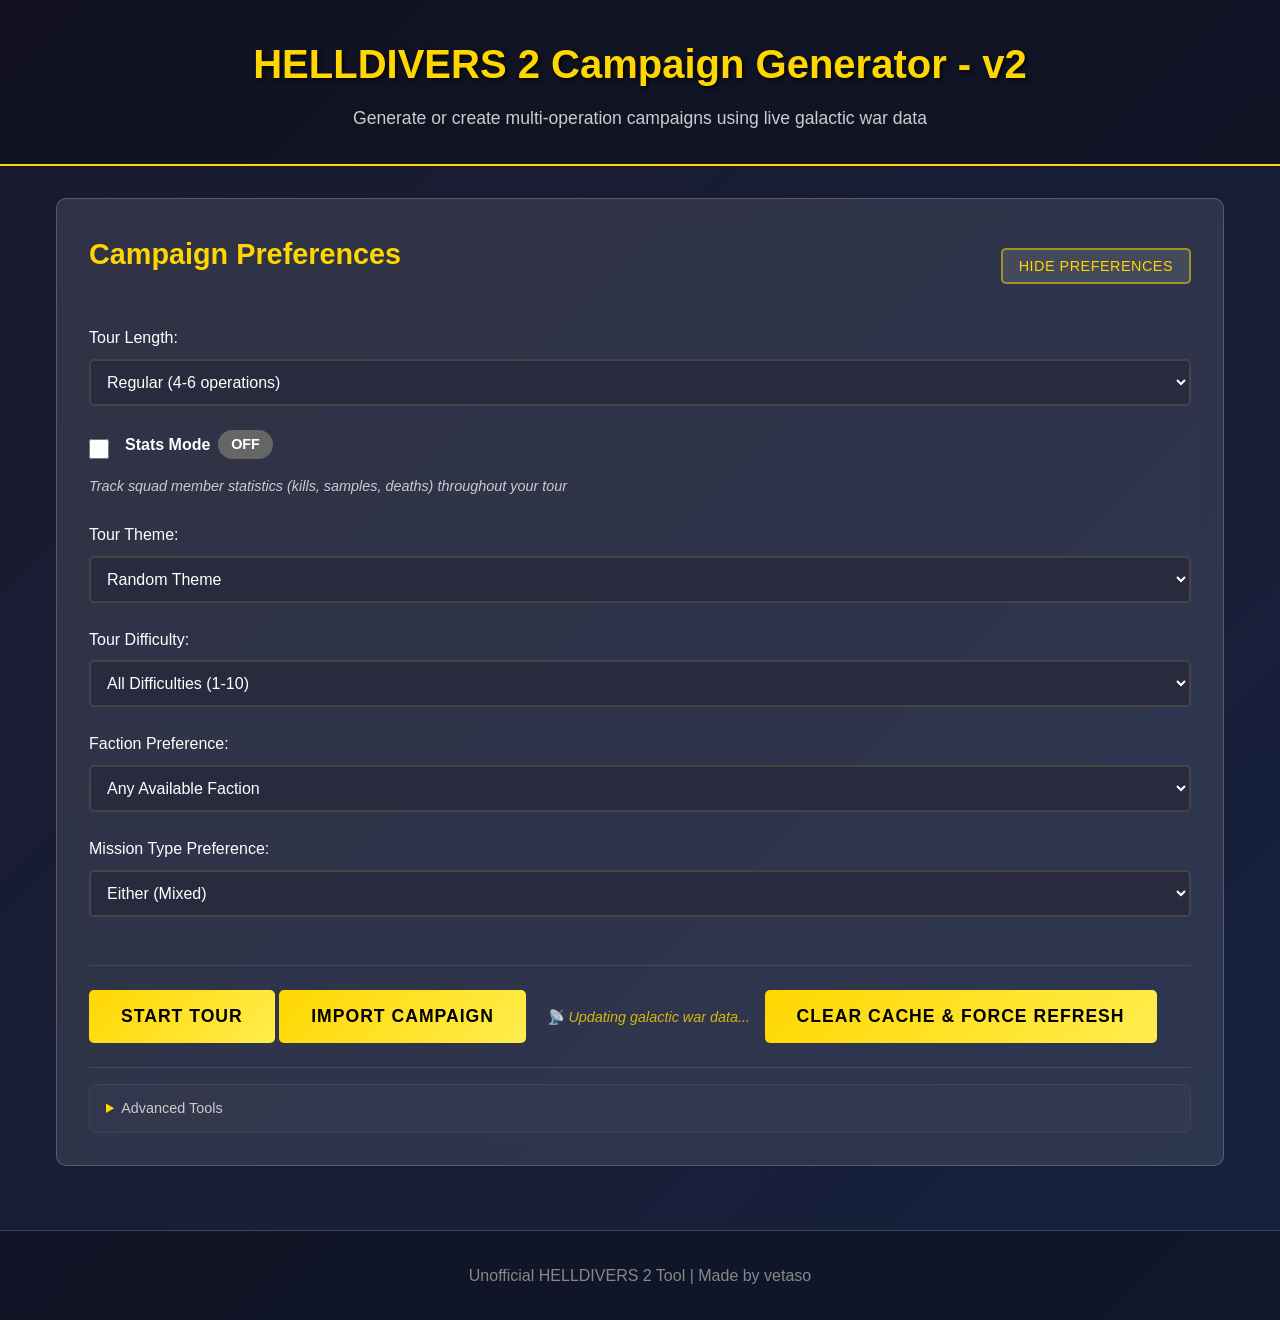
==== commit 1a17eee8: "Update index.html" ====
--- a/index.html
+++ b/index.html
@@ -8,8 +8,8 @@
 </head>
 <body>
     <header>
-        <h1>HELLDIVERS 2 Campaign Generator</h1>
-        <p>Generate multi-mission campaigns using live galactic war data</p>
+        <h1>HELLDIVERS 2 Campaign Generator - v2</h1>
+        <p>Generate or create multi-operation campaigns using live galactic war data</p>
     </header>
 
     <main>
@@ -482,7 +482,7 @@
     </main>
 
     <footer>
-        <p>Unofficial HELLDIVERS 2 tool</p>
+        <p>Unofficial HELLDIVERS 2 Tool | Made by vetaso</p>
     </footer>
 
     <script src="data/mission-types.js"></script>
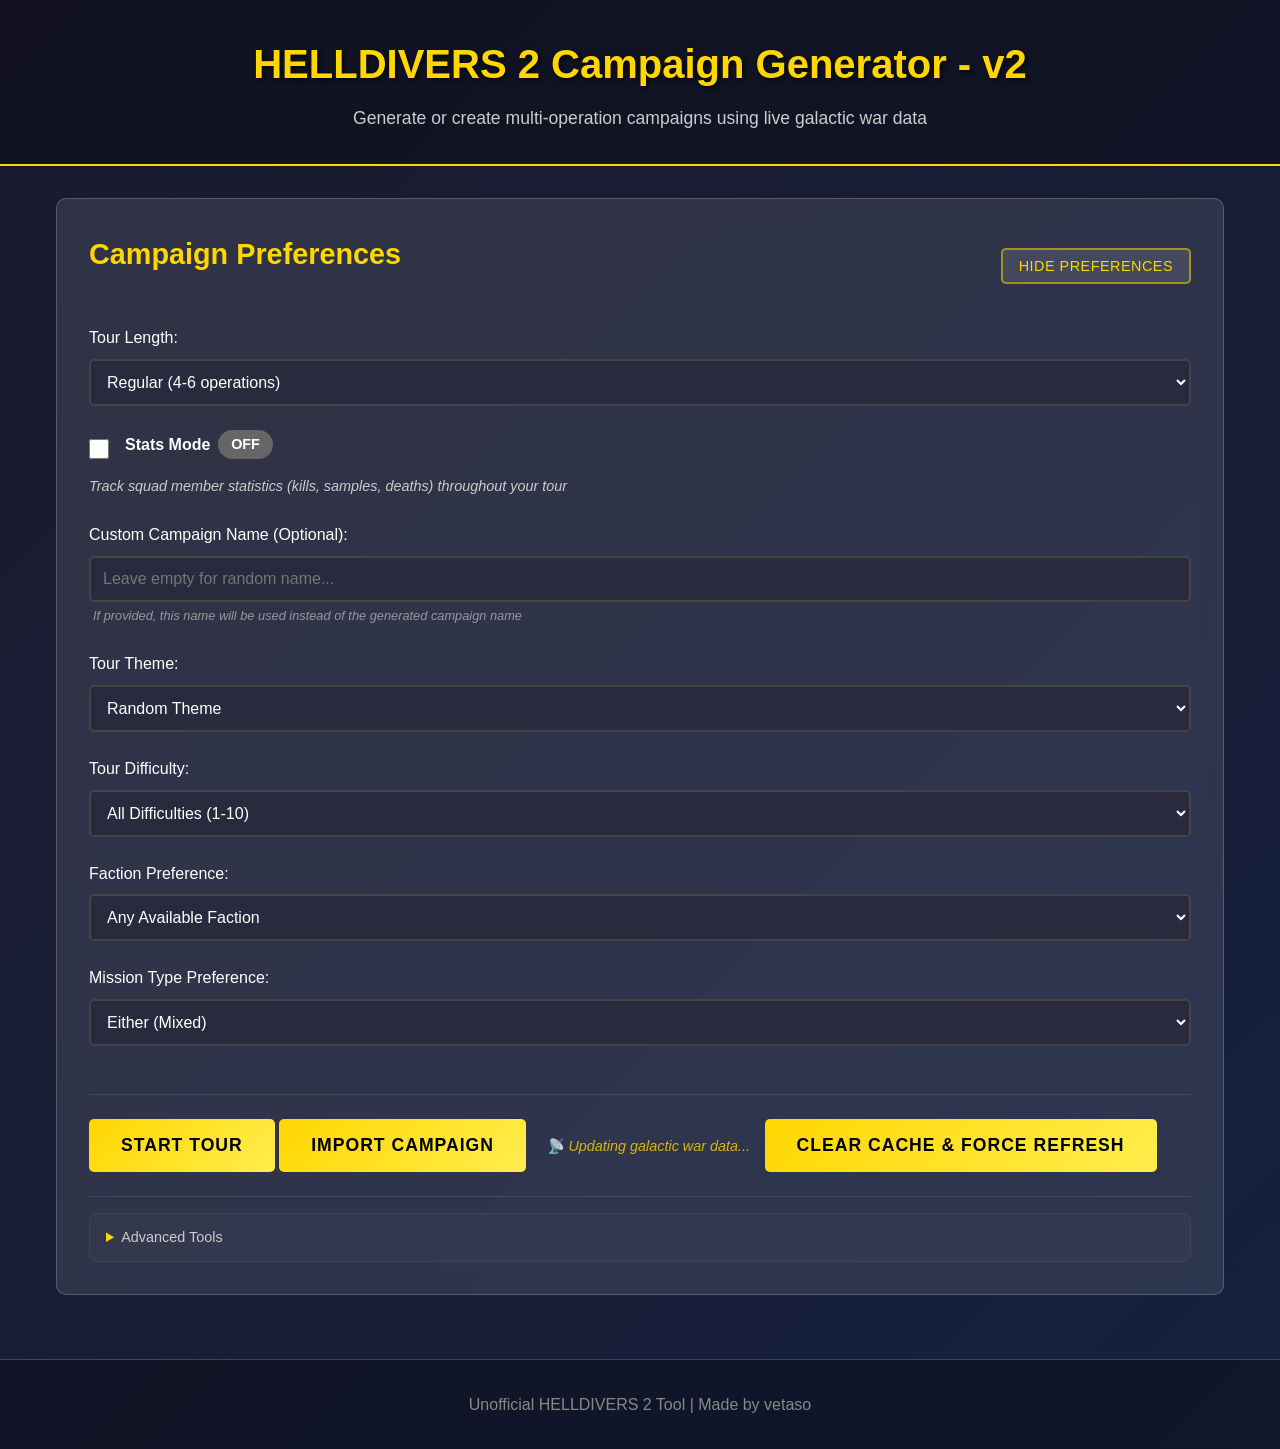
==== commit 8b65e1bc: "changes uhuh" ====
--- a/index.html
+++ b/index.html
@@ -85,6 +85,13 @@
                 
             </div>
 
+            <!-- Custom Campaign Name -->
+            <div class="preference-group" id="custom-campaign-name-group">
+                <label for="custom-campaign-name">Custom Campaign Name (Optional):</label>
+                <input type="text" id="custom-campaign-name" placeholder="Leave empty for random name..." maxlength="100">
+                <small class="utility-description">If provided, this name will be used instead of the generated campaign name</small>
+            </div>
+
             <!-- Tour Theme Selection -->
             <div class="preference-group" id="tour-theme-group">
                 <label for="tour-theme">Tour Theme:</label>
@@ -94,10 +101,9 @@
                     <option value="single_planet">Single Planet Conquest</option>
                     <option value="sector_campaign">Sector Campaign</option>
                     <option value="faction_focused">Faction Focus</option>
-                    <option value="mission_type_themed">Mission Type Focus</option>
                     <option value="biome_specific">Environmental Focus</option>
                     <option value="biome_group_themed">Biome Group Focus</option>
-                    <option value="liberation_defense">War Front Operations</option>
+                    <option value="custom">Custom (Configure Filters)</option>
                 </select>
             </div>
 
@@ -175,6 +181,83 @@
                 </select>
             </div>
 
+            <!-- Sector Selection (shown only when sector_campaign theme is selected) -->
+            <div class="preference-group" id="tour-sector-group" style="display: none;">
+                <label for="tour-sector">Target Sector:</label>
+                <select id="tour-sector">
+                    <option value="random">Any Available Sector</option>
+                    <!-- Sector options will be populated dynamically -->
+                </select>
+            </div>
+
+            <!-- Custom Theme Filters (shown only when custom theme is selected) -->
+            <div class="preference-group" id="custom-filters-group" style="display: none;">
+                <div class="custom-filters-header">
+                    <h4>Custom Theme Configuration</h4>
+                    <p class="filter-description">Select planets, sectors, or factions for your campaign. Filters apply in priority order: <strong>Planets → Sectors → Factions</strong></p>
+                </div>
+                
+                <!-- Planet Filters -->
+                <div class="filter-section">
+                    <label class="filter-label">
+                        <span class="filter-title">Planets (Highest Priority)</span>
+                        <span class="filter-subtitle">Select specific planets for your campaign</span>
+                    </label>
+                    <div class="checkbox-container" id="custom-planets-container">
+                        <div class="checkbox-item">
+                            <input type="checkbox" id="custom-planet-all" value="all">
+                            <label for="custom-planet-all">Any Available Planet</label>
+                        </div>
+                        <!-- Planet checkboxes will be populated dynamically -->
+                    </div>
+                </div>
+
+                <!-- Sector Filters -->
+                <div class="filter-section">
+                    <label class="filter-label">
+                        <span class="filter-title">Sectors (Medium Priority)</span>
+                        <span class="filter-subtitle">Select sectors to limit planet selection</span>
+                    </label>
+                    <div class="checkbox-container" id="custom-sectors-container">
+                        <div class="checkbox-item">
+                            <input type="checkbox" id="custom-sector-all" value="all">
+                            <label for="custom-sector-all">Any Available Sector</label>
+                        </div>
+                        <!-- Sector checkboxes will be populated dynamically -->
+                    </div>
+                </div>
+
+                <!-- Faction Filters -->
+                <div class="filter-section">
+                    <label class="filter-label">
+                        <span class="filter-title">Factions (Lowest Priority)</span>
+                        <span class="filter-subtitle">Select enemy factions to fight against</span>
+                    </label>
+                    <div class="checkbox-container" id="custom-factions-container">
+                        <div class="checkbox-item">
+                            <input type="checkbox" id="custom-faction-all" value="all" checked>
+                            <label for="custom-faction-all">Any Available Faction</label>
+                        </div>
+                        <div class="checkbox-item">
+                            <input type="checkbox" id="custom-faction-terminids" value="Terminids">
+                            <label for="custom-faction-terminids">Terminids</label>
+                        </div>
+                        <div class="checkbox-item">
+                            <input type="checkbox" id="custom-faction-automatons" value="Automatons">
+                            <label for="custom-faction-automatons">Automatons</label>
+                        </div>
+                        <div class="checkbox-item">
+                            <input type="checkbox" id="custom-faction-illuminate" value="Illuminate">
+                            <label for="custom-faction-illuminate">Illuminate</label>
+                        </div>
+                    </div>
+                </div>
+
+                <div class="filter-validation" id="custom-filter-validation" style="display: none;">
+                    <p class="validation-message">⚠️ Please select at least one filter option to continue</p>
+                </div>
+            </div>
+
             <div class="preference-group" id="custom-length-group" style="display: none;">
                 <label for="custom-length-input">Custom Length (1-50 operations):</label>
                 <input type="number" id="custom-length-input" min="1" max="50" value="5">
@@ -251,6 +334,8 @@
                     <div class="utilities-content">
                         <button id="campaign-builder" class="utility-btn">Campaign Builder</button>
                         <small class="utility-description">Create custom campaigns with per-operation control</small>
+                        <button id="view-results" class="utility-btn">View Results</button>
+                        <small class="utility-description">Import and compare results from completed tours</small>
                     </div>
                 </details>
             </div>
@@ -259,6 +344,9 @@
         <section class="campaign-display" id="campaign-display" style="display: none;">
             <div class="campaign-header">
                 <h2 id="campaign-name">Operation: [Campaign Name]</h2>
+                <p id="campaign-description" class="campaign-description" style="display: none;">
+                    [Campaign description will appear here]
+                </p>
                 <p id="campaign-main-goal">Main Goal: [Campaign objective]</p>
                 <div id="campaign-backstory" class="backstory">
                     [Campaign backstory will appear here]
@@ -295,8 +383,31 @@
                 <div class="tour-progress">
                     <div class="tour-info">
                         <h2 id="tour-name">Tour of War: [Tour Name]</h2>
-                        <div class="progress-indicator">
-                            Operation <span id="current-mission-number">1</span> of <span id="total-missions">6</span>
+                        <p id="tour-description" class="tour-description" style="display: none;">
+                            [Campaign description will appear here]
+                        </p>
+                        <div class="dual-progress-container">
+                            <!-- Campaign Level Progress -->
+                            <div class="campaign-progress">
+                                <div class="progress-label">Campaign Progress</div>
+                                <div class="progress-bar-container">
+                                    <div class="progress-bar campaign-progress-bar" id="campaign-progress-bar">
+                                        <div class="progress-fill" id="campaign-progress-fill"></div>
+                                    </div>
+                                    <span class="progress-text">Operation <span id="current-mission-number">1</span> of <span id="total-missions">6</span></span>
+                                </div>
+                            </div>
+                            
+                            <!-- Operation Level Progress -->
+                            <div class="operation-progress">
+                                <div class="progress-label">Current Operation</div>
+                                <div class="progress-bar-container">
+                                    <div class="progress-bar operation-progress-bar" id="operation-progress-bar">
+                                        <div class="progress-fill" id="operation-progress-fill"></div>
+                                    </div>
+                                    <span class="progress-text">Mission <span id="current-mission-in-operation">1</span> of <span id="total-missions-in-operation">3</span></span>
+                                </div>
+                            </div>
                         </div>
                     </div>
                 </div>
@@ -365,10 +476,10 @@
             <!-- Stats Tracking Dialog -->
             <div class="stats-tracking-dialog" id="stats-tracking-dialog" style="display: none;">
                 <div class="dialog-header">
-                    <h3>Operation Report: Statistics</h3>
+                    <h3 id="stats-dialog-title">Mission Report: Statistics</h3>
                 </div>
                 <div class="dialog-content">
-                    <p>Enter statistics for each squad member during this operation (leave blank to skip):</p>
+                    <p id="stats-dialog-description">Enter statistics for each squad member during this mission (leave blank to skip):</p>
                     <div class="stats-inputs-container" id="stats-inputs-container">
                         <!-- Stats inputs for each squad member and mission will be dynamically generated -->
                     </div>
@@ -403,6 +514,7 @@
                     </div>
                 </div>
                 <div class="completion-actions">
+                    <button id="export-results" class="retry-btn">Export Results</button>
                     <button id="start-new-stats-tour" class="generate-btn">Start New Tour</button>
                     <button id="return-to-campaigns-stats" class="retry-btn">Return to Campaign Generator</button>
                 </div>
@@ -449,6 +561,87 @@
 
             <div class="validation-status" id="builder-validation" style="display: none;">
                 <!-- Validation messages will appear here -->
+            </div>
+        </section>
+
+        <!-- Results Viewer Section -->
+        <section class="results-viewer" id="results-viewer-section" style="display: none;">
+            <div class="results-header">
+                <h2>Results Viewer</h2>
+                <p>Import and compare results from completed tours</p>
+                <button id="back-to-generator-results" class="retry-btn">← Back to Generator</button>
+            </div>
+
+            <div class="results-import-section">
+                <div class="import-options">
+                    <div class="import-option">
+                        <button id="import-single-results" class="generate-btn">Import Single Result</button>
+                        <input type="file" id="import-single-results-file" accept=".json" style="display: none;">
+                        <small class="utility-description">View results from a single completed tour</small>
+                    </div>
+                    <div class="import-option">
+                        <button id="import-multiple-results" class="generate-btn">Import Multiple Results</button>
+                        <input type="file" id="import-multiple-results-file" accept=".json" multiple style="display: none;">
+                        <small class="utility-description">Compare results from multiple groups or runs</small>
+                    </div>
+                </div>
+            </div>
+
+            <div class="results-display-section" id="results-display-section" style="display: none;">
+                <div class="results-mode-selector">
+                    <button id="single-view-mode" class="mode-btn active">Single View</button>
+                    <button id="comparison-view-mode" class="mode-btn">Comparison View</button>
+                </div>
+
+                <!-- Single Result View -->
+                <div class="single-result-view" id="single-result-view">
+                    <div class="result-header">
+                        <h3 id="single-result-name">Tour Name</h3>
+                        <div class="result-metadata" id="single-result-metadata">
+                            <!-- Tour metadata will be displayed here -->
+                        </div>
+                    </div>
+                    <div class="result-stats" id="single-result-stats">
+                        <!-- Single result stats will be displayed here -->
+                    </div>
+                </div>
+
+                <!-- Comparison View -->
+                <div class="comparison-view" id="comparison-view" style="display: none;">
+                    <div class="comparison-header">
+                        <h3>Results Comparison</h3>
+                        <div class="group-management">
+                            <div class="group-list" id="group-list">
+                                <!-- Groups will be listed here -->
+                            </div>
+                            <div class="group-controls">
+                                <button id="add-group" class="generate-btn" style="display: none;">Add Group</button>
+                                <button id="clear-all-groups" class="retry-btn">Clear All</button>
+                            </div>
+                        </div>
+                    </div>
+                    <div class="comparison-stats" id="comparison-stats">
+                        <!-- Comparison stats table will be displayed here -->
+                    </div>
+                </div>
+            </div>
+
+            <!-- Group Name Modal -->
+            <div class="group-name-modal" id="group-name-modal" style="display: none;">
+                <div class="modal-content">
+                    <div class="modal-header">
+                        <h3>Name This Group</h3>
+                    </div>
+                    <div class="modal-body">
+                        <label for="group-name-input">Group Name:</label>
+                        <input type="text" id="group-name-input" placeholder="Enter group name..." maxlength="50">
+                        <small class="utility-description">This name will be used to identify this set of results in comparisons</small>
+                    </div>
+                    <div class="modal-actions">
+                        <button id="confirm-group-name" class="generate-btn">Confirm</button>
+                        <button id="cancel-group-name" class="retry-btn">Cancel</button>
+                    </div>
+                </div>
             </div>
         </section>
 
--- a/css/styles.css
+++ b/css/styles.css
@@ -108,6 +108,157 @@
     margin: 0;
 }
 
+/* Custom Theme Filters Styling */
+.custom-filters-header {
+    margin-bottom: 1.5rem;
+}
+
+.custom-filters-header h4 {
+    color: #ffd700;
+    margin: 0 0 0.5rem 0;
+    font-size: 1.2rem;
+}
+
+.filter-description {
+    color: #cccccc;
+    font-size: 0.9rem;
+    line-height: 1.4;
+    margin: 0;
+}
+
+.filter-section {
+    margin-bottom: 1.5rem;
+    padding: 1rem;
+    background: rgba(255, 255, 255, 0.03);
+    border-radius: 8px;
+    border: 1px solid rgba(255, 255, 255, 0.08);
+}
+
+.filter-label {
+    display: block;
+    margin-bottom: 1rem;
+    color: #ffffff;
+}
+
+.filter-title {
+    font-weight: 600;
+    color: #ffd700;
+    display: block;
+    font-size: 1rem;
+}
+
+.filter-subtitle {
+    font-size: 0.85rem;
+    color: #cccccc;
+    font-weight: 400;
+    display: block;
+    margin-top: 0.25rem;
+}
+
+.checkbox-container {
+    max-height: 200px;
+    overflow-y: auto;
+    border: 1px solid rgba(255, 255, 255, 0.1);
+    border-radius: 5px;
+    background: rgba(0, 0, 0, 0.2);
+    padding: 0.5rem;
+}
+
+.checkbox-item {
+    display: flex;
+    align-items: center;
+    gap: 0.75rem;
+    padding: 0.5rem 0.75rem;
+    border-radius: 4px;
+    transition: all 0.2s ease;
+    margin-bottom: 0.25rem;
+}
+
+.checkbox-item:last-child {
+    margin-bottom: 0;
+}
+
+.checkbox-item:hover {
+    background: rgba(255, 255, 255, 0.05);
+}
+
+.checkbox-item input[type="checkbox"] {
+    width: 18px;
+    height: 18px;
+    accent-color: #ffd700;
+    cursor: pointer;
+    flex-shrink: 0;
+}
+
+.checkbox-item label {
+    color: #ffffff;
+    cursor: pointer;
+    flex: 1;
+    font-size: 0.9rem;
+    line-height: 1.3;
+    margin: 0;
+    user-select: none;
+}
+
+.checkbox-item input[type="checkbox"]:disabled {
+    opacity: 0.5;
+    cursor: not-allowed;
+}
+
+.checkbox-item input[type="checkbox"]:disabled + label {
+    opacity: 0.5;
+    cursor: not-allowed;
+}
+
+/* First checkbox item (the "Any/All" options) styling */
+.checkbox-item:first-child {
+    border-bottom: 1px solid rgba(255, 255, 255, 0.1);
+    padding-bottom: 0.75rem;
+    margin-bottom: 0.75rem;
+    font-weight: 500;
+}
+
+.checkbox-item:first-child label {
+    color: #ffd700;
+    font-weight: 500;
+}
+
+/* Validation message styling */
+.filter-validation {
+    margin-top: 1rem;
+    padding: 0.75rem;
+    background: rgba(255, 107, 107, 0.1);
+    border: 1px solid #ff6b6b;
+    border-radius: 5px;
+    text-align: center;
+}
+
+.validation-message {
+    color: #ff6b6b;
+    margin: 0;
+    font-size: 0.9rem;
+    font-weight: 500;
+}
+
+/* Scrollbar styling for checkbox containers */
+.checkbox-container::-webkit-scrollbar {
+    width: 6px;
+}
+
+.checkbox-container::-webkit-scrollbar-track {
+    background: rgba(255, 255, 255, 0.05);
+    border-radius: 3px;
+}
+
+.checkbox-container::-webkit-scrollbar-thumb {
+    background: rgba(255, 215, 0, 0.3);
+    border-radius: 3px;
+}
+
+.checkbox-container::-webkit-scrollbar-thumb:hover {
+    background: rgba(255, 215, 0, 0.5);
+}
+
 .generate-btn, .regenerate-btn, .retry-btn {
     background: linear-gradient(135deg, #ffd700, #ffed4e);
     color: #000;
@@ -220,6 +371,28 @@
     color: #cccccc;
     font-size: 1.2rem;
     margin-bottom: 1rem;
+}
+
+.campaign-description {
+    color: #e6e6e6 !important;
+    font-size: 1.1rem !important;
+    font-style: italic;
+    background: rgba(255, 215, 0, 0.1);
+    padding: 0.8rem 1.2rem;
+    border-radius: 6px;
+    border-left: 3px solid #ffd700;
+    margin-bottom: 1.2rem !important;
+}
+
+.tour-description {
+    color: #e6e6e6 !important;
+    font-size: 1.0rem !important;
+    font-style: italic;
+    background: rgba(255, 215, 0, 0.08);
+    padding: 0.6rem 1rem;
+    border-radius: 6px;
+    border-left: 3px solid #ffd700;
+    margin: 0.8rem 0 1.2rem 0 !important;
 }
 
 .backstory {
@@ -626,6 +799,33 @@
         margin-bottom: 0.5rem;
     }
     
+    /* Dual progress mobile layout */
+    .dual-progress-container {
+        gap: 0.75rem;
+    }
+    
+    .progress-bar-container {
+        flex-direction: column;
+        gap: 0.5rem;
+        align-items: stretch;
+    }
+    
+    .progress-text {
+        text-align: center;
+        min-width: auto;
+        font-size: 0.9rem;
+    }
+    
+    .progress-label {
+        font-size: 0.8rem;
+        text-align: center;
+    }
+    
+    .progress-bar {
+        height: 6px;
+    }
+    
+    /* Legacy progress indicator */
     .progress-indicator {
         font-size: 1.1rem;
     }
@@ -1203,10 +1403,6 @@
     font-weight: bold;
 }
 
-.leaderboard-status {
-    font-size: 0.9rem;
-    margin-top: 0.5rem;
-}
 
 .individual-performance {
     margin: 2rem 0;
@@ -1700,6 +1896,128 @@
     margin-bottom: 0.5rem;
 }
 
+/* Dual Progress Container */
+.dual-progress-container {
+    display: flex;
+    flex-direction: column;
+    gap: 1rem;
+    margin-top: 1rem;
+}
+
+.campaign-progress,
+.operation-progress {
+    display: flex;
+    flex-direction: column;
+    gap: 0.5rem;
+}
+
+.progress-label {
+    font-size: 0.9rem;
+    font-weight: bold;
+    color: #ffd700;
+    text-transform: uppercase;
+    letter-spacing: 1px;
+}
+
+.progress-bar-container {
+    display: flex;
+    align-items: center;
+    gap: 1rem;
+}
+
+.progress-bar {
+    flex: 1;
+    height: 8px;
+    background: rgba(255, 255, 255, 0.2);
+    border-radius: 4px;
+    overflow: hidden;
+    border: 1px solid rgba(255, 215, 0, 0.3);
+}
+
+.progress-fill {
+    height: 100%;
+    background: linear-gradient(90deg, #ffd700, #ffed4a);
+    width: 0%;
+    transition: width 0.8s ease-in-out;
+    box-shadow: 0 0 8px rgba(255, 215, 0, 0.5);
+    position: relative;
+}
+
+.progress-fill::after {
+    content: '';
+    position: absolute;
+    top: 0;
+    left: 0;
+    right: 0;
+    bottom: 0;
+    background: linear-gradient(90deg, transparent, rgba(255, 255, 255, 0.3), transparent);
+    animation: progress-shimmer 2s infinite;
+    opacity: 0;
+}
+
+.progress-fill.animating::after {
+    opacity: 1;
+}
+
+@keyframes progress-shimmer {
+    0% { transform: translateX(-100%); }
+    100% { transform: translateX(100%); }
+}
+
+/* Mission card progression animations */
+.current-mission-container {
+    transition: all 0.5s ease-in-out;
+}
+
+.mission-progressing {
+    transform: scale(0.98);
+    opacity: 0.7;
+}
+
+.operation-complete {
+    animation: operation-complete-pulse 1s ease-in-out;
+}
+
+@keyframes operation-complete-pulse {
+    0%, 100% { 
+        transform: scale(1);
+        box-shadow: 0 0 0 rgba(255, 215, 0, 0.7);
+    }
+    50% { 
+        transform: scale(1.02);
+        box-shadow: 0 0 20px rgba(255, 215, 0, 0.7);
+    }
+}
+
+/* Progress text animations */
+.progress-text {
+    transition: color 0.3s ease-in-out;
+}
+
+.progress-text.updating {
+    color: #ffd700;
+    text-shadow: 0 0 8px rgba(255, 215, 0, 0.5);
+}
+
+.campaign-progress-bar .progress-fill {
+    background: linear-gradient(90deg, #ffd700, #ffed4a);
+}
+
+.operation-progress-bar .progress-fill {
+    background: linear-gradient(90deg, #4CAF50, #66BB6A);
+    box-shadow: 0 0 8px rgba(76, 175, 80, 0.5);
+}
+
+.progress-text {
+    font-size: 1rem;
+    font-weight: bold;
+    color: #cccccc;
+    white-space: nowrap;
+    min-width: 120px;
+    text-align: right;
+}
+
+/* Legacy progress indicator for backward compatibility */
 .progress-indicator {
     font-size: 1.2rem;
     font-weight: bold;
@@ -2026,10 +2344,6 @@
     margin-bottom: 0.5rem;
 }
 
-.leaderboard-status {
-    font-size: 0.9rem;
-    opacity: 0.8;
-}
 
 .top-killer {
     border-left: 4px solid #ff4444;
@@ -2511,6 +2825,53 @@
     font-style: italic;
 }
 
+.operation-objectives {
+    margin-top: 1rem;
+    padding-top: 1rem;
+    border-top: 1px solid rgba(255, 255, 255, 0.1);
+}
+
+.objective-field {
+    margin-bottom: 1rem;
+}
+
+.objective-field label {
+    color: #ffffff;
+    font-weight: 500;
+    margin-bottom: 0.5rem;
+    display: block;
+    font-size: 0.9rem;
+}
+
+.objective-field input,
+.objective-field textarea {
+    width: 100%;
+    padding: 0.75rem;
+    border: 2px solid #444;
+    border-radius: 5px;
+    background: #2a2a3e;
+    color: #ffffff;
+    font-size: 0.9rem;
+    font-family: inherit;
+}
+
+.objective-field input:focus,
+.objective-field textarea:focus {
+    outline: none;
+    border-color: #ffd700;
+}
+
+.objective-field input::placeholder,
+.objective-field textarea::placeholder {
+    color: #888;
+    font-style: italic;
+}
+
+.objective-field textarea {
+    resize: vertical;
+    min-height: 60px;
+}
+
 .builder-actions {
     display: flex;
     gap: 1rem;
@@ -2720,4 +3081,793 @@
         flex-direction: column;
         gap: 0.5rem;
     }
+}
+
+/* Results Viewer Styles */
+.results-viewer {
+    background: rgba(255, 255, 255, 0.1);
+    border-radius: 10px;
+    padding: 2rem;
+    margin-bottom: 2rem;
+    backdrop-filter: blur(10px);
+    border: 1px solid rgba(255, 255, 255, 0.2);
+}
+
+.results-header {
+    display: flex;
+    justify-content: space-between;
+    align-items: center;
+    margin-bottom: 2rem;
+    padding-bottom: 1rem;
+    border-bottom: 2px solid #ffd700;
+}
+
+.results-header h2 {
+    color: #ffd700;
+    margin: 0;
+}
+
+.results-header p {
+    margin: 0.5rem 0 0 0;
+    color: rgba(255, 255, 255, 0.8);
+}
+
+.results-import-section {
+    margin-bottom: 2rem;
+}
+
+.import-options {
+    display: grid;
+    grid-template-columns: 1fr 1fr;
+    gap: 2rem;
+    max-width: 800px;
+}
+
+.import-option {
+    text-align: center;
+    padding: 2rem;
+    background: rgba(255, 255, 255, 0.05);
+    border-radius: 10px;
+    border: 1px solid rgba(255, 255, 255, 0.1);
+}
+
+.import-option .generate-btn {
+    margin-bottom: 1rem;
+}
+
+.results-mode-selector {
+    display: flex;
+    gap: 1rem;
+    margin-bottom: 2rem;
+    justify-content: center;
+}
+
+.mode-btn {
+    padding: 0.8rem 1.5rem;
+    border: 2px solid rgba(255, 255, 255, 0.3);
+    background: rgba(255, 255, 255, 0.1);
+    color: white;
+    border-radius: 5px;
+    cursor: pointer;
+    transition: all 0.3s ease;
+}
+
+.mode-btn.active {
+    background: #ffd700;
+    color: #000;
+    border-color: #ffd700;
+}
+
+.mode-btn:hover:not(.active) {
+    background: rgba(255, 255, 255, 0.2);
+    border-color: rgba(255, 255, 255, 0.5);
+}
+
+.result-header {
+    margin-bottom: 2rem;
+    padding-bottom: 1rem;
+    border-bottom: 1px solid rgba(255, 255, 255, 0.2);
+}
+
+.result-header h3 {
+    color: #ffd700;
+    margin: 0 0 1rem 0;
+    font-size: 1.5rem;
+}
+
+.result-metadata {
+    display: grid;
+    grid-template-columns: repeat(auto-fit, minmax(200px, 1fr));
+    gap: 1rem;
+    margin-bottom: 1rem;
+}
+
+.metadata-item {
+    background: rgba(255, 255, 255, 0.05);
+    padding: 1rem;
+    border-radius: 5px;
+    border-left: 3px solid #ffd700;
+}
+
+.metadata-item strong {
+    color: #ffd700;
+}
+
+.result-stats {
+    display: grid;
+    grid-template-columns: repeat(auto-fit, minmax(300px, 1fr));
+    gap: 2rem;
+}
+
+.stats-section {
+    background: rgba(255, 255, 255, 0.05);
+    padding: 1.5rem;
+    border-radius: 10px;
+    border: 1px solid rgba(255, 255, 255, 0.1);
+}
+
+.stats-section h4 {
+    color: #ffd700;
+    margin: 0 0 1rem 0;
+    font-size: 1.2rem;
+    border-bottom: 1px solid rgba(255, 255, 255, 0.2);
+    padding-bottom: 0.5rem;
+}
+
+.stat-item {
+    display: flex;
+    justify-content: space-between;
+    padding: 0.5rem 0;
+    border-bottom: 1px solid rgba(255, 255, 255, 0.1);
+}
+
+.stat-item:last-child {
+    border-bottom: none;
+}
+
+.stat-label {
+    color: rgba(255, 255, 255, 0.8);
+}
+
+.stat-value {
+    font-weight: bold;
+    color: white;
+}
+
+.mvp-section {
+    background: linear-gradient(135deg, rgba(255, 215, 0, 0.2), rgba(255, 215, 0, 0.05));
+    border: 2px solid rgba(255, 215, 0, 0.5);
+    text-align: center;
+}
+
+.mvp-section h4 {
+    color: #ffd700;
+    font-size: 1.5rem;
+}
+
+.comparison-header {
+    margin-bottom: 2rem;
+}
+
+.comparison-header h3 {
+    color: #ffd700;
+    margin: 0 0 1rem 0;
+}
+
+.group-management {
+    display: flex;
+    justify-content: space-between;
+    align-items: center;
+    margin-bottom: 2rem;
+    padding: 1rem;
+    background: rgba(255, 255, 255, 0.05);
+    border-radius: 10px;
+}
+
+.group-list {
+    display: flex;
+    flex-wrap: wrap;
+    gap: 1rem;
+}
+
+.group-tag {
+    background: rgba(255, 215, 0, 0.2);
+    color: #ffd700;
+    padding: 0.5rem 1rem;
+    border-radius: 20px;
+    border: 1px solid rgba(255, 215, 0, 0.5);
+    display: flex;
+    align-items: center;
+    gap: 0.5rem;
+}
+
+.group-tag .remove-group {
+    background: none;
+    border: none;
+    color: #ffd700;
+    cursor: pointer;
+    padding: 0;
+    font-size: 1.2rem;
+    width: 20px;
+    height: 20px;
+    display: flex;
+    align-items: center;
+    justify-content: center;
+    border-radius: 50%;
+    transition: all 0.2s ease;
+}
+
+.group-tag .remove-group:hover {
+    background: rgba(255, 0, 0, 0.3);
+    color: white;
+}
+
+.group-controls {
+    display: flex;
+    gap: 1rem;
+}
+
+.comparison-stats {
+    overflow-x: auto;
+}
+
+.comparison-table {
+    width: 100%;
+    min-width: 800px;
+    border-collapse: collapse;
+    background: rgba(255, 255, 255, 0.05);
+    border-radius: 10px;
+    overflow: hidden;
+}
+
+.comparison-table th,
+.comparison-table td {
+    padding: 1rem;
+    text-align: left;
+    border-bottom: 1px solid rgba(255, 255, 255, 0.1);
+}
+
+.comparison-table th {
+    background: rgba(255, 215, 0, 0.2);
+    color: #ffd700;
+    font-weight: bold;
+}
+
+.comparison-table tr:hover {
+    background: rgba(255, 255, 255, 0.05);
+}
+
+.group-name-modal {
+    position: fixed;
+    top: 0;
+    left: 0;
+    width: 100%;
+    height: 100%;
+    background: rgba(0, 0, 0, 0.8);
+    display: flex;
+    align-items: center;
+    justify-content: center;
+    z-index: 1000;
+}
+
+.group-name-modal .modal-content {
+    background: #1a1a1a;
+    border: 2px solid #ffd700;
+    border-radius: 10px;
+    padding: 2rem;
+    max-width: 400px;
+    width: 90%;
+}
+
+.group-name-modal .modal-header h3 {
+    color: #ffd700;
+    margin: 0 0 1rem 0;
+}
+
+.group-name-modal .modal-body {
+    margin-bottom: 2rem;
+}
+
+.group-name-modal label {
+    display: block;
+    margin-bottom: 0.5rem;
+    color: #ffd700;
+}
+
+.group-name-modal input {
+    width: 100%;
+    padding: 0.8rem;
+    border: 1px solid rgba(255, 255, 255, 0.3);
+    background: rgba(255, 255, 255, 0.1);
+    color: white;
+    border-radius: 5px;
+    font-size: 1rem;
+    margin-bottom: 0.5rem;
+}
+
+.group-name-modal input:focus {
+    outline: none;
+    border-color: #ffd700;
+    background: rgba(255, 255, 255, 0.15);
+}
+
+.group-name-modal .modal-actions {
+    display: flex;
+    gap: 1rem;
+    justify-content: flex-end;
+}
+
+/* Responsive Design for Results Viewer */
+@media (max-width: 768px) {
+    .results-header {
+        flex-direction: column;
+        text-align: center;
+        gap: 1rem;
+    }
+    
+    .import-options {
+        grid-template-columns: 1fr;
+    }
+    
+    .results-mode-selector {
+        flex-direction: column;
+    }
+    
+    .result-metadata {
+        grid-template-columns: 1fr;
+    }
+    
+    .result-stats {
+        grid-template-columns: 1fr;
+    }
+    
+    .group-management {
+        flex-direction: column;
+        gap: 1rem;
+    }
+    
+    .group-controls {
+        width: 100%;
+        justify-content: center;
+    }
+}
+
+/* Enhanced Results Display Styling */
+
+/* Summary Cards */
+.summary-cards {
+    display: grid;
+    grid-template-columns: repeat(auto-fit, minmax(200px, 1fr));
+    gap: 1.5rem;
+    margin-bottom: 2rem;
+}
+
+.summary-card {
+    display: flex;
+    align-items: center;
+    padding: 1.5rem;
+    background: rgba(255, 255, 255, 0.1);
+    border-radius: 15px;
+    border: 2px solid rgba(255, 255, 255, 0.2);
+    transition: all 0.3s ease;
+}
+
+.summary-card:hover {
+    transform: translateY(-2px);
+    box-shadow: 0 8px 25px rgba(0, 0, 0, 0.3);
+}
+
+.kills-card {
+    border-color: rgba(255, 99, 132, 0.5);
+}
+
+.samples-card {
+    border-color: rgba(54, 162, 235, 0.5);
+}
+
+.deaths-card {
+    border-color: rgba(255, 206, 84, 0.5);
+}
+
+.card-icon {
+    font-size: 2.5rem;
+    margin-right: 1rem;
+}
+
+.card-content {
+    flex: 1;
+}
+
+.card-value {
+    font-size: 2rem;
+    font-weight: bold;
+    color: white;
+    line-height: 1;
+}
+
+.card-label {
+    font-size: 0.9rem;
+    color: #ffd700;
+    margin: 0.25rem 0;
+    font-weight: 500;
+}
+
+.card-subtitle {
+    font-size: 0.8rem;
+    color: rgba(255, 255, 255, 0.6);
+}
+
+/* Faction Stats with Progress Bars */
+.faction-stats {
+    background: linear-gradient(135deg, rgba(255, 255, 255, 0.1), rgba(255, 255, 255, 0.05));
+}
+
+.faction-bars {
+    display: flex;
+    flex-direction: column;
+    gap: 1rem;
+}
+
+.faction-bar {
+    display: flex;
+    flex-direction: column;
+    gap: 0.5rem;
+}
+
+.faction-info {
+    display: flex;
+    justify-content: space-between;
+    align-items: center;
+    font-weight: 500;
+}
+
+.faction-name {
+    color: rgba(255, 255, 255, 0.9);
+}
+
+.faction-value {
+    color: #ffd700;
+    font-weight: bold;
+}
+
+.faction-progress {
+    height: 8px;
+    background: rgba(255, 255, 255, 0.1);
+    border-radius: 4px;
+    overflow: hidden;
+}
+
+.faction-fill {
+    height: 100%;
+    border-radius: 4px;
+    transition: width 0.8s ease;
+}
+
+.faction-fill.terminids {
+    background: linear-gradient(90deg, #ff6b6b, #ff8e53);
+}
+
+.faction-fill.automatons {
+    background: linear-gradient(90deg, #4ecdc4, #44a08d);
+}
+
+.faction-fill.illuminate {
+    background: linear-gradient(90deg, #a8edea, #fed6e3);
+}
+
+/* Enhanced MVP Section */
+.mvp-display {
+    display: flex;
+    align-items: center;
+    justify-content: center;
+    gap: 1.5rem;
+    padding: 1rem;
+}
+
+.mvp-trophy {
+    font-size: 4rem;
+    animation: bounce 2s infinite;
+}
+
+@keyframes bounce {
+    0%, 20%, 50%, 80%, 100% {
+        transform: translateY(0);
+    }
+    40% {
+        transform: translateY(-10px);
+    }
+    60% {
+        transform: translateY(-5px);
+    }
+}
+
+.mvp-info {
+    text-align: center;
+}
+
+.mvp-name {
+    font-size: 1.5rem;
+    font-weight: bold;
+    color: #ffd700;
+    margin-bottom: 0.5rem;
+}
+
+.mvp-score {
+    font-size: 1.1rem;
+    color: white;
+    margin-bottom: 0.25rem;
+}
+
+.mvp-subtitle {
+    font-size: 0.9rem;
+    color: rgba(255, 255, 255, 0.7);
+    font-style: italic;
+}
+
+/* Member Stats Grid */
+.member-stats-grid {
+    display: grid;
+    grid-template-columns: repeat(auto-fit, minmax(280px, 1fr));
+    gap: 1.5rem;
+    margin-top: 2rem;
+}
+
+.member-card {
+    background: rgba(255, 255, 255, 0.08);
+    border: 2px solid rgba(255, 255, 255, 0.15);
+    border-radius: 12px;
+    padding: 1.5rem;
+    transition: all 0.3s ease;
+}
+
+.member-card:hover {
+    transform: translateY(-3px);
+    border-color: rgba(255, 215, 0, 0.3);
+    box-shadow: 0 6px 20px rgba(0, 0, 0, 0.2);
+}
+
+.member-card.mvp-member {
+    border-color: rgba(255, 215, 0, 0.6);
+    background: linear-gradient(135deg, rgba(255, 215, 0, 0.15), rgba(255, 215, 0, 0.05));
+}
+
+.member-header {
+    display: flex;
+    justify-content: space-between;
+    align-items: center;
+    margin-bottom: 1rem;
+    border-bottom: 1px solid rgba(255, 255, 255, 0.2);
+    padding-bottom: 0.5rem;
+}
+
+.member-header h5 {
+    margin: 0;
+    color: white;
+    font-size: 1.1rem;
+}
+
+.mvp-badge {
+    background: linear-gradient(45deg, #ffd700, #ffed4e);
+    color: #000;
+    padding: 0.2rem 0.6rem;
+    border-radius: 12px;
+    font-size: 0.7rem;
+    font-weight: bold;
+    text-transform: uppercase;
+}
+
+.member-stats {
+    display: grid;
+    grid-template-columns: repeat(3, 1fr);
+    gap: 1rem;
+    margin-bottom: 1rem;
+}
+
+.member-stat {
+    display: flex;
+    flex-direction: column;
+    align-items: center;
+    text-align: center;
+}
+
+.stat-icon {
+    font-size: 1.5rem;
+    margin-bottom: 0.25rem;
+}
+
+.stat-number {
+    font-size: 1.2rem;
+    font-weight: bold;
+    color: white;
+    margin-bottom: 0.25rem;
+}
+
+.stat-text {
+    font-size: 0.8rem;
+    color: rgba(255, 255, 255, 0.7);
+    text-transform: uppercase;
+    letter-spacing: 0.5px;
+}
+
+.member-metrics {
+    display: flex;
+    justify-content: space-around;
+    padding-top: 1rem;
+    border-top: 1px solid rgba(255, 255, 255, 0.1);
+}
+
+.metric {
+    font-size: 0.9rem;
+    color: #ffd700;
+    font-weight: 500;
+}
+
+/* Ranking Summary */
+.ranking-summary {
+    background: linear-gradient(135deg, rgba(255, 215, 0, 0.1), rgba(255, 215, 0, 0.05));
+    border: 2px solid rgba(255, 215, 0, 0.3);
+    border-radius: 15px;
+    padding: 2rem;
+    margin-bottom: 2rem;
+    text-align: center;
+}
+
+.ranking-summary h4 {
+    color: #ffd700;
+    margin: 0 0 1.5rem 0;
+    font-size: 1.5rem;
+}
+
+.ranking-podium {
+    display: flex;
+    justify-content: center;
+    align-items: end;
+    gap: 2rem;
+    margin-bottom: 1rem;
+}
+
+.podium-position {
+    display: flex;
+    flex-direction: column;
+    align-items: center;
+    padding: 1rem;
+    background: rgba(255, 255, 255, 0.1);
+    border-radius: 10px;
+    transition: transform 0.3s ease;
+}
+
+.podium-position:hover {
+    transform: translateY(-3px);
+}
+
+.position-1 {
+    background: linear-gradient(135deg, rgba(255, 215, 0, 0.3), rgba(255, 215, 0, 0.1));
+    border: 2px solid rgba(255, 215, 0, 0.5);
+    order: 2;
+    transform: scale(1.1);
+}
+
+.position-2 {
+    background: linear-gradient(135deg, rgba(192, 192, 192, 0.3), rgba(192, 192, 192, 0.1));
+    border: 2px solid rgba(192, 192, 192, 0.5);
+    order: 1;
+}
+
+.position-3 {
+    background: linear-gradient(135deg, rgba(205, 127, 50, 0.3), rgba(205, 127, 50, 0.1));
+    border: 2px solid rgba(205, 127, 50, 0.5);
+    order: 3;
+}
+
+.podium-rank {
+    font-size: 2.5rem;
+    margin-bottom: 0.5rem;
+}
+
+.podium-name {
+    font-weight: bold;
+    color: white;
+    margin-bottom: 0.25rem;
+}
+
+.podium-score {
+    color: #ffd700;
+    font-weight: bold;
+    font-size: 1.1rem;
+}
+
+.ranking-explanation {
+    color: rgba(255, 255, 255, 0.7);
+    font-style: italic;
+}
+
+/* Enhanced Comparison Table */
+.comparison-table {
+    background: linear-gradient(135deg, rgba(255, 255, 255, 0.1), rgba(255, 255, 255, 0.05));
+}
+
+.comparison-table th {
+    background: linear-gradient(135deg, rgba(255, 215, 0, 0.3), rgba(255, 215, 0, 0.15));
+    text-align: center;
+    font-weight: bold;
+    text-transform: uppercase;
+    letter-spacing: 0.5px;
+    font-size: 0.9rem;
+}
+
+.comparison-table td {
+    text-align: center;
+    vertical-align: middle;
+}
+
+.comparison-table tr.top-rank {
+    background: linear-gradient(135deg, rgba(255, 215, 0, 0.1), rgba(255, 215, 0, 0.05));
+}
+
+.rank-cell {
+    font-weight: bold;
+    font-size: 1.1rem;
+}
+
+.rank-icon {
+    font-size: 1.5rem;
+}
+
+.score-cell {
+    color: #ffd700;
+    font-weight: bold;
+    font-size: 1.1rem;
+}
+
+.comparison-table tr:nth-child(even) {
+    background: rgba(255, 255, 255, 0.03);
+}
+
+.comparison-table tr:hover {
+    background: rgba(255, 215, 0, 0.08);
+    transform: scale(1.01);
+    transition: all 0.2s ease;
+}
+
+/* Responsive Updates */
+@media (max-width: 768px) {
+    .summary-cards {
+        grid-template-columns: 1fr;
+    }
+    
+    .member-stats-grid {
+        grid-template-columns: 1fr;
+    }
+    
+    .member-stats {
+        grid-template-columns: repeat(3, 1fr);
+        gap: 0.5rem;
+    }
+    
+    .mvp-display {
+        flex-direction: column;
+        gap: 1rem;
+    }
+    
+    .mvp-trophy {
+        font-size: 3rem;
+    }
+    
+    .faction-info {
+        font-size: 0.9rem;
+    }
+    
+    .ranking-podium {
+        flex-direction: column;
+        gap: 1rem;
+    }
+    
+    .podium-position {
+        order: unset !important;
+        transform: none !important;
+    }
+    
+    .position-1 {
+        transform: none !important;
+    }
 }
